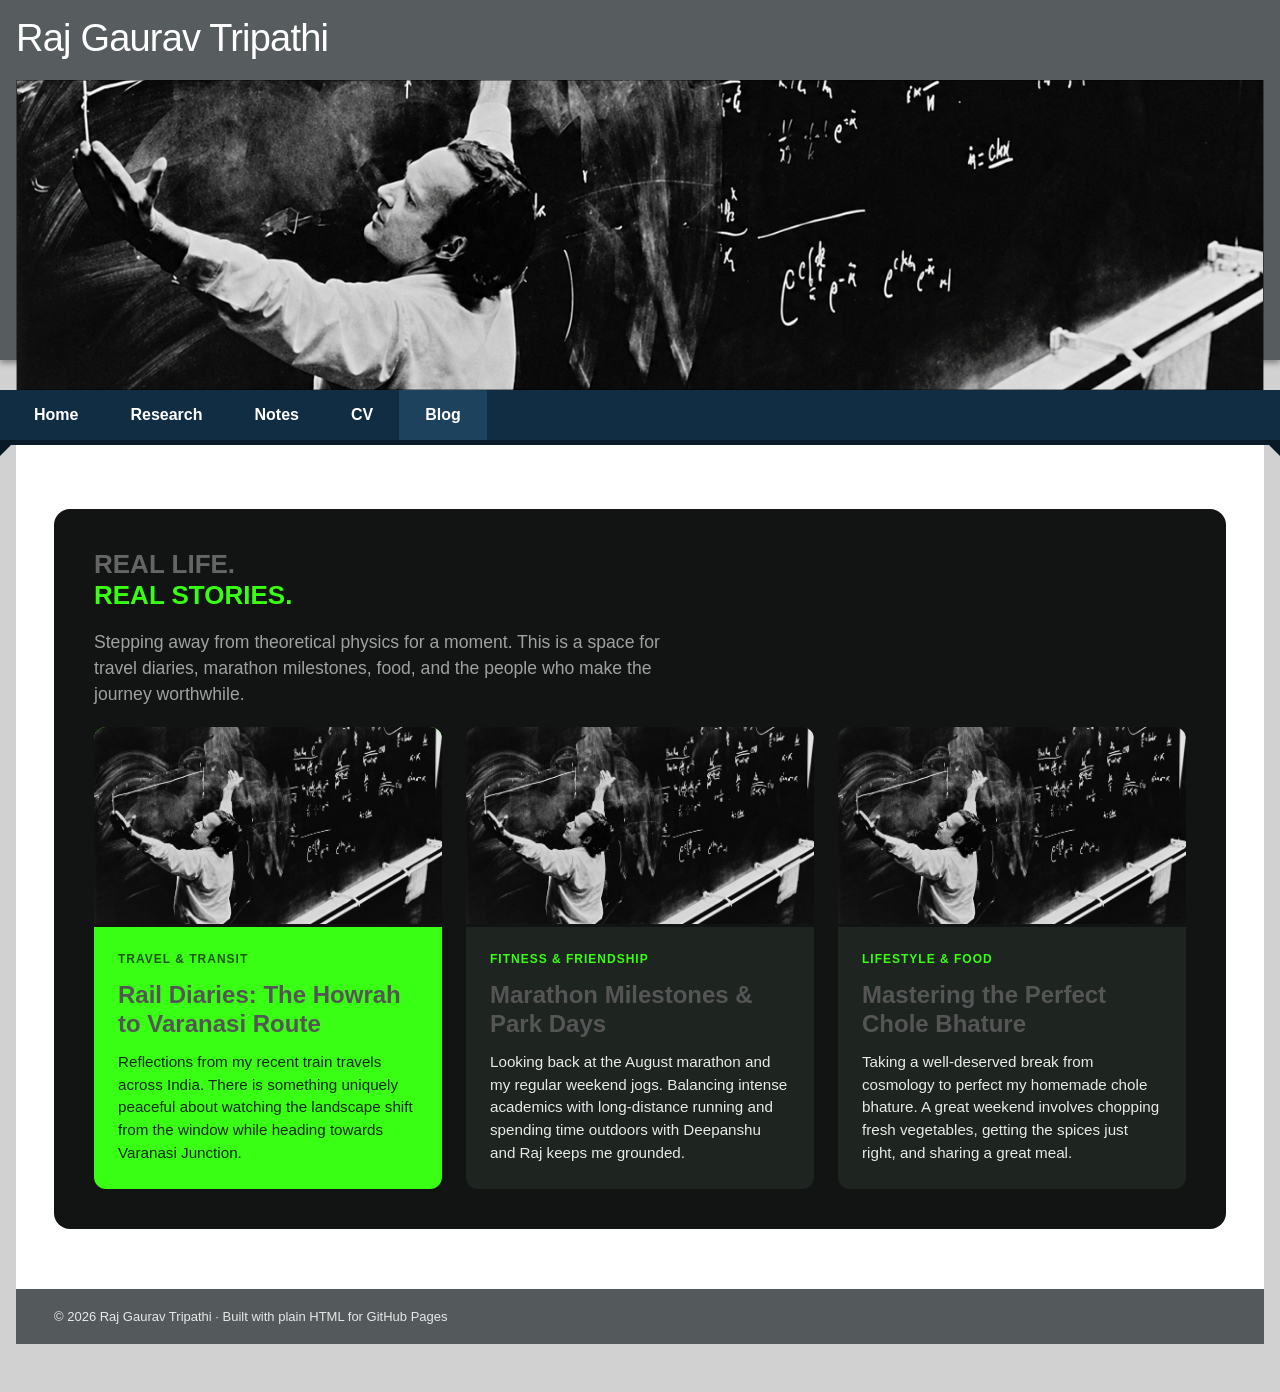
==== blog.html @ b32b9571 "Update navigation links in blog.html Removed links to 'Publications' and 'Open Systems Theory' from " ====
<!doctype html>
<html lang="en">
<head>
  <!-- Meta tags for character set and responsive design -->
  <meta charset="utf-8">
  <meta name="viewport" content="width=device-width, initial-scale=1">
  
  <!-- Page title -->
  <title>Blog — Raj Gaurav Tripathi</title>
  
  <!-- Smooth transition effect for navigation -->
  <meta name="view-transition" content="same-origin" />
  
  <!-- Favicon and main stylesheet links -->
  <link rel="icon" href="favicon.svg" type="image/svg+xml">
  <link rel="stylesheet" href="styles.css">

  <!-- ==========================================
       CUSTOM BLOG STYLES (Inspired by your image)
       This CSS only applies to the blog page to give 
       it a vibrant, bold, and informal grid layout.
       ========================================== -->
  <style>
    /* Creates a dark, immersive container for the blog */
    .blog-container {
      background-color: #111412;
      color: #ffffff;
      padding: 40px;
      border-radius: 16px;
      margin-top: 20px;
    }
    
    /* Bold, heavy, neon-accented header */
    .blog-header-title {
      font-size: 3rem;
      font-weight: 900;
      text-transform: uppercase;
      line-height: 1.1;
      margin: 0 0 10px 0;
      color: #ffffff;
    }
    .blog-header-title span {
      color: #39FF14; /* Neon green accent from the screenshot */
    }
    .blog-subtitle {
      font-size: 1.1rem;
      color: #a0a0a0;
      margin-bottom: 40px;
      max-width: 600px;
    }

    /* CSS Grid for the blog cards */
    .vibrant-grid {
      display: grid;
      grid-template-columns: repeat(auto-fit, minmax(280px, 1fr));
      gap: 24px;
    }

    /* Standard Dark Card */
    .vibrant-card {
      background-color: #1e2420;
      border-radius: 12px;
      overflow: hidden;
      display: flex;
      flex-direction: column;
      transition: transform 0.3s ease;
      text-decoration: none;
      color: #fff;
    }
    .vibrant-card:hover {
      transform: translateY(-5px);
      text-decoration: none;
    }

    /* Highlighted Neon Card */
    .vibrant-card.highlight {
      background-color: #39FF14;
      color: #111412;
    }

    /* Card Image */
    .card-img {
      width: 100%;
      height: 200px;
      object-fit: cover;
      border-bottom: 3px solid #111412;
    }

    /* Card Text Content */
    .card-content {
      padding: 24px;
      flex-grow: 1;
    }
    .card-tag {
      font-size: 0.75rem;
      font-weight: 800;
      text-transform: uppercase;
      letter-spacing: 1px;
      margin-bottom: 12px;
      display: block;
    }
    .vibrant-card.highlight .card-tag {
      color: #111412;
      opacity: 0.7;
    }
    .vibrant-card:not(.highlight) .card-tag {
      color: #39FF14;
    }
    
    /* Card Headings and Paragraphs */
    .card-content h3 {
      font-size: 1.5rem;
      font-weight: 800;
      margin: 0 0 12px 0;
      line-height: 1.2;
    }
    .card-content p {
      font-size: 0.95rem;
      margin: 0;
      line-height: 1.5;
      opacity: 0.9;
    }
  </style>
</head>

<body>
  <!-- Accessibility link to skip to main content -->
  <a class="skip-link" href="#content">Skip to content</a>
  
  <!-- Top gray header with site title -->
  <header class="site-header">
    <div class="title-wrap">
      <a href="index.html">Raj Gaurav Tripathi</a>
    </div>
  </header>
  
  <!-- Main container that holds the page content over the gray background -->
  <div class="site-shell">
    
    <!-- Hero banner image -->
    <div class="hero" role="img" aria-label="A dawn cityscape viewed from a hillside"></div>
    
    <!-- Site navigation menu -->
    <nav class="site-nav" aria-label="Main navigation">
      <a href="index.html">Home</a>
      <a href="research.html">Research</a>
      <a href="notes.html">Notes</a>
      <a href="cv.html">CV</a>
      <a class="active" href="blog.html">Blog</a>
    </nav>
    
    <!-- Main content area -->
    <main class="page-content" id="content">
      
      <!-- Vibrant Dark Mode Blog Container -->
      <div class="blog-container">
        
        <!-- Bold Header -->
        <h1 class="blog-header-title">Real Life. <br><span>Real Stories.</span></h1>
        <p class="blog-subtitle">Stepping away from theoretical physics for a moment. This is a space for travel diaries, marathon milestones, food, and the people who make the journey worthwhile.</p>
        
        <!-- Grid for Blog Posts -->
        <div class="vibrant-grid">
          
          <!-- Highlighted Card (Bright Green) -->
          <a href="#" class="vibrant-card highlight">
            <img src="assets/hero-overlook.png" alt="Train tracks" class="card-img">
            <div class="card-content">
              <span class="card-tag">Travel & Transit</span>
              <h3>Rail Diaries: The Howrah to Varanasi Route</h3>
              <p>Reflections from my recent train travels across India. There is something uniquely peaceful about watching the landscape shift from the window while heading towards Varanasi Junction.</p>
            </div>
          </a>

          <!-- Standard Dark Card 1 -->
          <a href="#" class="vibrant-card">
            <img src="assets/hero-overlook.png" alt="Running path" class="card-img">
            <div class="card-content">
              <span class="card-tag">Fitness & Friendship</span>
              <h3>Marathon Milestones & Park Days</h3>
              <p>Looking back at the August marathon and my regular weekend jogs. Balancing intense academics with long-distance running and spending time outdoors with Deepanshu and Raj keeps me grounded.</p>
            </div>
          </a>

          <!-- Standard Dark Card 2 -->
          <a href="#" class="vibrant-card">
            <img src="assets/hero-overlook.png" alt="Cooking" class="card-img">
            <div class="card-content">
              <span class="card-tag">Lifestyle & Food</span>
              <h3>Mastering the Perfect Chole Bhature</h3>
              <p>Taking a well-deserved break from cosmology to perfect my homemade chole bhature. A great weekend involves chopping fresh vegetables, getting the spices just right, and sharing a great meal.</p>
            </div>
          </a>

        </div>
      </div>
    </main>
    
    <!-- Footer section -->
    <footer class="site-footer">
      © 2026 Raj Gaurav Tripathi · Built with plain HTML for GitHub Pages
    </footer>
    
  </div>
</body>
</html>
---- styles.css ----
:root { --header: #575c5f; --nav: #102d43; --nav-active: #1d425d; --page: #fff; --outer: #d1d1d1; --ink: #333; --heading: #656565; --link: #1757ad; --line: #dbdbdb; --max-width: 1330px; }
* { box-sizing: border-box; }
html { scroll-behavior: smooth; }
body { margin: 0; background: var(--outer); color: var(--ink); font-family: Arial, Helvetica, sans-serif; font-size: 16px; line-height: 1.48; }
a { color: var(--link); text-decoration: none; } a:hover { text-decoration: underline; }
.skip-link { position: fixed; z-index: 10; top: .5rem; left: .5rem; padding: .55rem .75rem; background: #fff; color: #111; transform: translateY(-150%); }.skip-link:focus { transform: translateY(0); }
.site-header { height: 360px; padding-top: 10px; background: var(--header); box-shadow: 0 3px 6px rgba(0,0,0,.38); }.title-wrap { width: min(var(--max-width), calc(100% - 2rem)); margin: 0 auto; }.title-wrap a { color: #fff; font-size: 38px; font-weight: 400; letter-spacing: -.8px; }.title-wrap a:hover { text-decoration: none; }
.site-shell { width: min(var(--max-width), calc(100% - 2rem)); margin: -280px auto 48px; }.hero { height: 310px; background: url('assets/hero-overlook.png') center 56% / cover no-repeat; border: 1px solid rgba(0,0,0,.38); }
.site-nav { position: sticky; top: 0; z-index: 100; display: flex; align-items: stretch; min-height: 50px; margin: 0 -18px; padding: 0 10px; background: var(--nav); box-shadow: 0 5px 0 #0a1c2b; }.site-nav::before, .site-nav::after { position: absolute; top: 100%; width: 0; height: 0; content: ''; border-top: 18px solid #091a27; }.site-nav::before { left: 0; border-right: 18px solid transparent; }.site-nav::after { right: 0; border-left: 18px solid transparent; }
.site-nav a { display: flex; align-items: center; padding: 0 26px; color: #fff; font-size: 16px; font-weight: 600; white-space: nowrap; transition: background-color 0.3s ease;}.site-nav a:hover, .site-nav a.active { background: var(--nav-active); color: #fff; text-decoration: none; }
.page-content { min-height: 700px; padding: 49px 38px 60px; background: var(--page); }.page-content h1 { margin: 0 0 18px; color: var(--heading); font-size: 26px; line-height: 1.2; }.page-content h2 { margin: 0 0 20px; color: var(--heading); font-size: 23px; line-height: 1.25; }.page-content h3 { margin: 22px 0 11px; color: #555; font-size: 18px; }.page-content p { margin: 0 0 20px; }.page-content hr { height: 1px; margin: 38px 0; border: 0; background: var(--line); }
.home-layout { display: grid; grid-template-columns: minmax(0, 1.05fr) minmax(0, .95fr); gap: 42px; }.news-column { padding-left: 0; }.news-column h1 { margin-bottom: 20px; }.news-item { display: grid; grid-template-columns: 155px 1fr; gap: 24px; align-items: start; padding: 0 0 27px; margin-bottom: 27px; border-bottom: 1px solid var(--line); }.news-item img { width: 155px; height: 142px; object-fit: cover; }.news-item p { margin: 0; text-align: left; }.contact-card { display: flex; gap: 30px; align-items: flex-start; }.contact-card img { width: 188px; height: 252px; object-fit: cover; border: 1px solid #d2d2d2; }.contact-card address { margin: 0; font-style: normal; }.partner-row { display: flex; gap: 46px; margin-top: 46px; align-items: center; }.placeholder-mark { display: grid; place-items: center; width: 235px; height: 110px; color: #154d94; border: 3px solid #1e5da3; font-size: 44px; font-weight: 800; letter-spacing: 2px; }.placeholder-mark.narrow { width: 160px; font-size: 30px; line-height: .9; text-align: center; }
.two-column { display: grid; grid-template-columns: minmax(0, 1.1fr) minmax(300px, .9fr); gap: 50px; }.side-image { width: 100%; height: 220px; margin: 0 0 18px; object-fit: cover; }.callout { padding: 22px; margin: 25px 0; background: #efefef; border-left: 5px solid var(--nav-active); }.research-list { padding-left: 25px; }.research-list li { padding: 0 0 20px 8px; }.panel-title { margin: 0 0 24px; font-size: 33px !important; }
.group-intro { max-width: 900px; }.group-visual { float: right; width: 36%; min-width: 260px; height: 210px; margin: 0 0 20px 34px; object-fit: cover; }.member-grid { display: grid; grid-template-columns: repeat(3, 1fr); gap: 19px; clear: both; }.member-card { padding: 12px; background: #eee; }.member-card img { width: 100%; height: 128px; object-fit: cover; }.member-card h3 { margin: 10px 0 4px; }.member-card p { margin: 0; font-size: 14px; }
.publication-tools { display: flex; flex-wrap: wrap; gap: 25px; margin: -4px 0 25px; }.publication-tools a { font-weight: 600; }.publication-list { margin: 0; padding: 0; list-style: none; }.publication-list li { display: grid; grid-template-columns: 66px 1fr; gap: 0; padding: 18px 17px; }.publication-list li:nth-child(odd) { background: #dedede; }.publication-number { font-weight: 700; }.citation { margin: 0; }.citation em { display: block; margin-top: 4px; }.citation a { font-weight: 600; }
.cv-section { display: grid; grid-template-columns: 155px 1fr; gap: 18px; margin-bottom: 25px; }.cv-date { text-align: right; font-weight: 600; }.cv-section p { margin: 0; }.cv-section ul { margin: 0; padding-left: 21px; }.cv-section li { margin-bottom: 8px; }.cv-heading { margin: 31px 0 22px !important; }
.book-layout { display: grid; grid-template-columns: 220px 1fr; gap: 34px; align-items: start; }.book-cover { width: 220px; height: 320px; object-fit: cover; border: 1px solid #c7c7c7; }.book-copy p { margin-bottom: 18px; }.corrections { width: 100%; border-collapse: collapse; margin-top: 26px; }.corrections th, .corrections td { padding: 10px; border: 1px solid #d4d4d4; text-align: left; }.corrections th { background: #e3e3e3; }
.site-footer { padding: 18px 38px; color: #e8e8e8; background: #54595c; font-size: 13px; }
@media (max-width: 980px) { .site-header { height: 320px; }.site-shell { margin-top: -214px; }.site-nav { overflow-x: auto; }.site-nav a { padding: 0 18px; }.home-layout, .two-column { grid-template-columns: 1fr; }.news-column { border-top: 1px solid var(--line); padding-top: 36px; }.group-visual { float: none; width: 100%; height: 240px; margin: 0 0 22px; }.member-grid { grid-template-columns: repeat(2, 1fr); } }
@media (max-width: 650px) { body { font-size: 15px; }.site-header { height: 225px; padding-top: 24px; }.title-wrap a { font-size: 29px; }.site-shell { width: calc(100% - 1rem); margin-top: -165px; }.hero { height: 205px; }.site-nav { min-height: 60px; margin: 0 -8px; padding: 0 8px; }.site-nav::before, .site-nav::after { top: 60px; }.site-nav a { padding: 0 13px; font-size: 14px; }.page-content { padding: 35px 21px 45px; }.page-content h1 { font-size: 24px; }.news-item { grid-template-columns: 100px 1fr; gap: 15px; }.news-item img { width: 100px; height: 105px; }.contact-card { flex-direction: column; }.contact-card img { width: 155px; height: 190px; }.partner-row { flex-wrap: wrap; gap: 15px; }.placeholder-mark { width: 170px; height: 85px; font-size: 32px; }.member-grid { grid-template-columns: 1fr; }.book-layout { grid-template-columns: 1fr; }.book-cover { width: 190px; height: 260px; }.cv-section { grid-template-columns: 1fr; gap: 4px; }.cv-date { text-align: left; }.site-footer { padding: 16px 21px; } }
.site-nav a.active {
    view-transition-name: active-nav-tab;
}
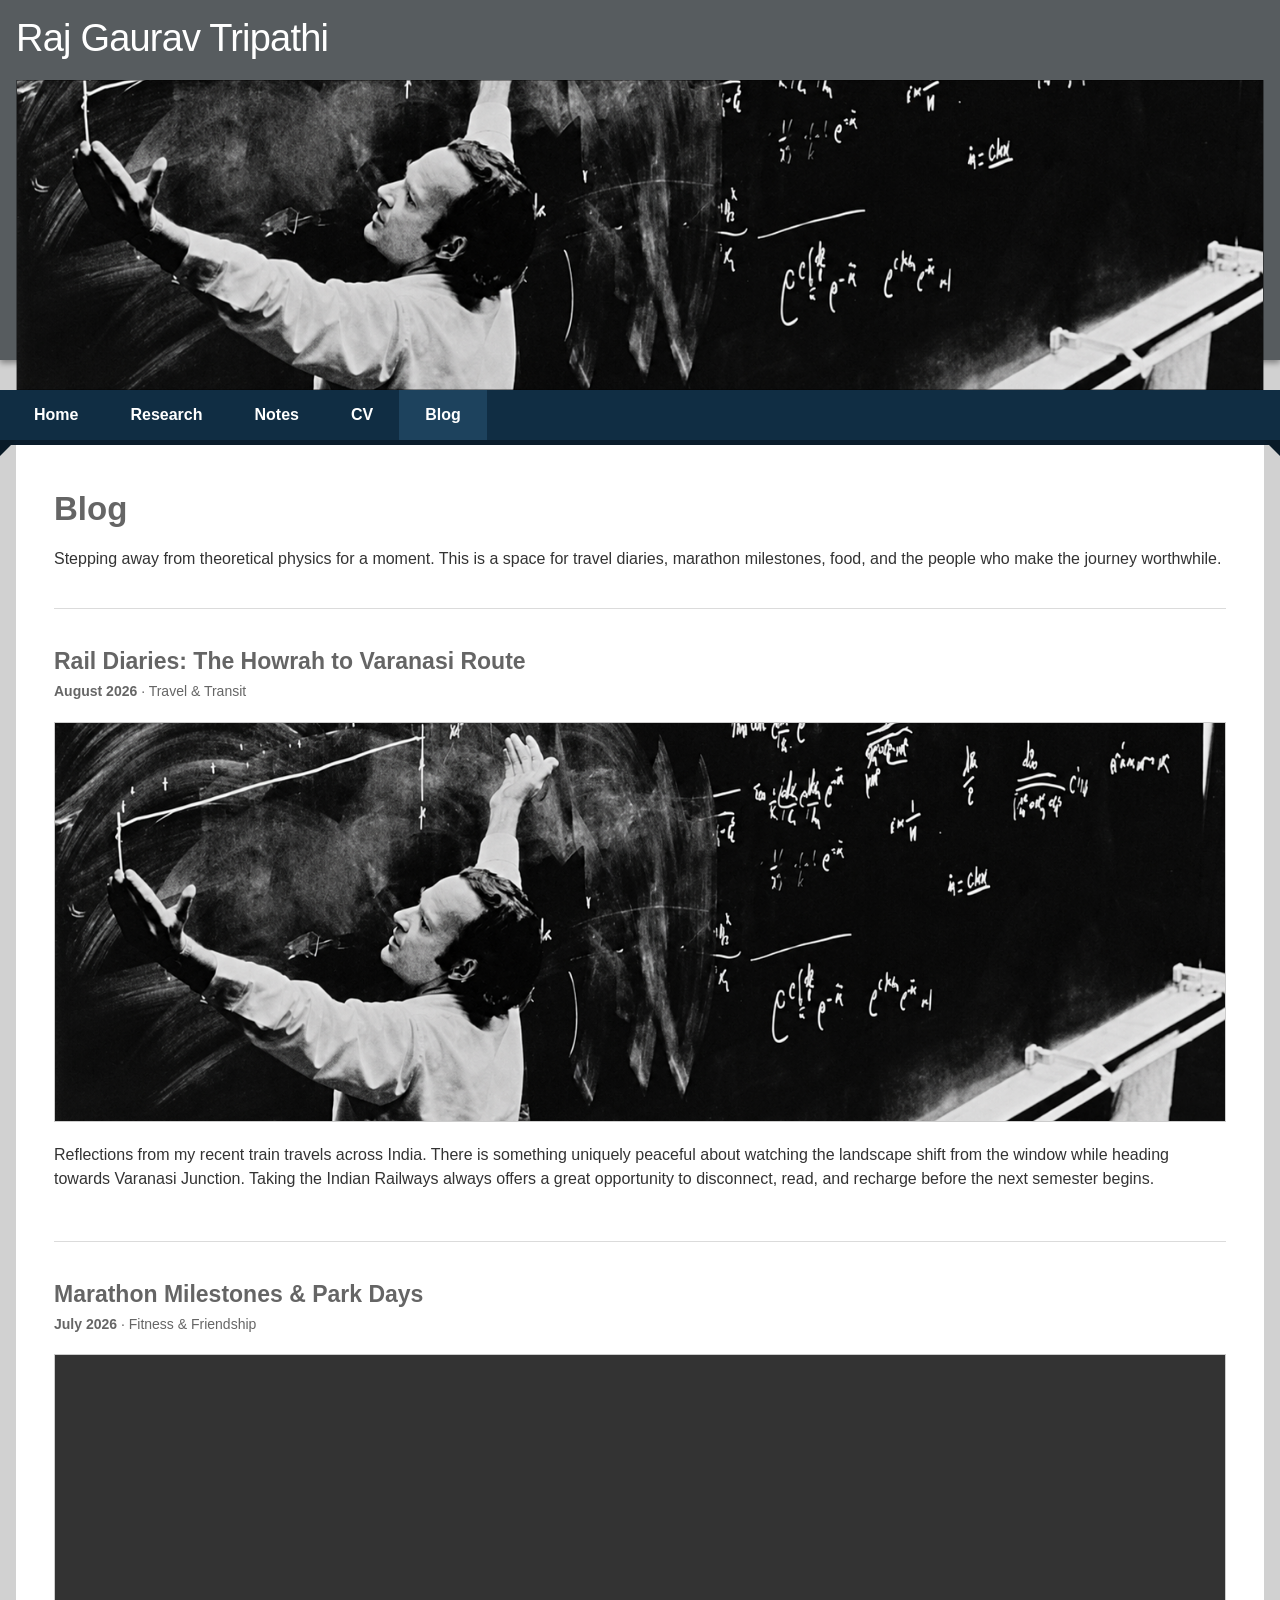
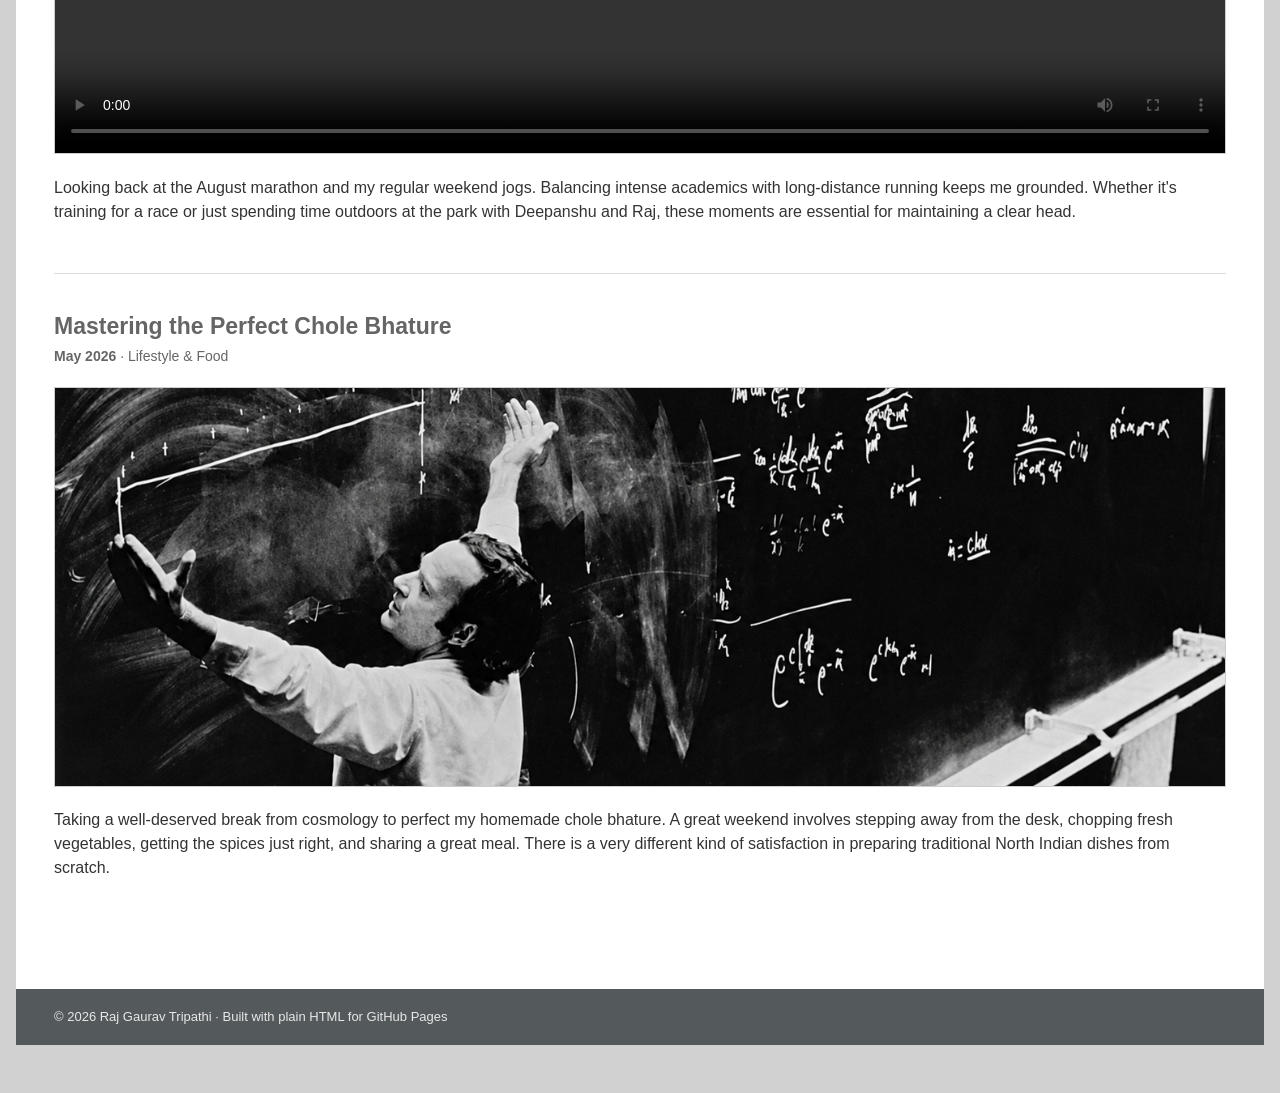
==== commit f22efc85: "Enhance blog.html with SEO and content updates Updated meta tags for SEO and added blog content." ====
--- a/blog.html
+++ b/blog.html
@@ -2,8 +2,9 @@
 <html lang="en">
 <head>
   <!-- Meta tags for character set and responsive design -->
-  <meta charset="utf-8">
-  <meta name="viewport" content="width=device-width, initial-scale=1">
+  <meta charset="utf-8" />
+  <meta name="viewport" content="width=device-width, initial-scale=1" />
+  <meta name="description" content="Personal blog of Raj Gaurav Tripathi." />
   
   <!-- Page title -->
   <title>Blog — Raj Gaurav Tripathi</title>
@@ -11,116 +12,9 @@
   <!-- Smooth transition effect for navigation -->
   <meta name="view-transition" content="same-origin" />
   
-  <!-- Favicon and main stylesheet links -->
-  <link rel="icon" href="favicon.svg" type="image/svg+xml">
-  <link rel="stylesheet" href="styles.css">
-
-  <!-- ==========================================
-       CUSTOM BLOG STYLES (Inspired by your image)
-       This CSS only applies to the blog page to give 
-       it a vibrant, bold, and informal grid layout.
-       ========================================== -->
-  <style>
-    /* Creates a dark, immersive container for the blog */
-    .blog-container {
-      background-color: #111412;
-      color: #ffffff;
-      padding: 40px;
-      border-radius: 16px;
-      margin-top: 20px;
-    }
-    
-    /* Bold, heavy, neon-accented header */
-    .blog-header-title {
-      font-size: 3rem;
-      font-weight: 900;
-      text-transform: uppercase;
-      line-height: 1.1;
-      margin: 0 0 10px 0;
-      color: #ffffff;
-    }
-    .blog-header-title span {
-      color: #39FF14; /* Neon green accent from the screenshot */
-    }
-    .blog-subtitle {
-      font-size: 1.1rem;
-      color: #a0a0a0;
-      margin-bottom: 40px;
-      max-width: 600px;
-    }
-
-    /* CSS Grid for the blog cards */
-    .vibrant-grid {
-      display: grid;
-      grid-template-columns: repeat(auto-fit, minmax(280px, 1fr));
-      gap: 24px;
-    }
-
-    /* Standard Dark Card */
-    .vibrant-card {
-      background-color: #1e2420;
-      border-radius: 12px;
-      overflow: hidden;
-      display: flex;
-      flex-direction: column;
-      transition: transform 0.3s ease;
-      text-decoration: none;
-      color: #fff;
-    }
-    .vibrant-card:hover {
-      transform: translateY(-5px);
-      text-decoration: none;
-    }
-
-    /* Highlighted Neon Card */
-    .vibrant-card.highlight {
-      background-color: #39FF14;
-      color: #111412;
-    }
-
-    /* Card Image */
-    .card-img {
-      width: 100%;
-      height: 200px;
-      object-fit: cover;
-      border-bottom: 3px solid #111412;
-    }
-
-    /* Card Text Content */
-    .card-content {
-      padding: 24px;
-      flex-grow: 1;
-    }
-    .card-tag {
-      font-size: 0.75rem;
-      font-weight: 800;
-      text-transform: uppercase;
-      letter-spacing: 1px;
-      margin-bottom: 12px;
-      display: block;
-    }
-    .vibrant-card.highlight .card-tag {
-      color: #111412;
-      opacity: 0.7;
-    }
-    .vibrant-card:not(.highlight) .card-tag {
-      color: #39FF14;
-    }
-    
-    /* Card Headings and Paragraphs */
-    .card-content h3 {
-      font-size: 1.5rem;
-      font-weight: 800;
-      margin: 0 0 12px 0;
-      line-height: 1.2;
-    }
-    .card-content p {
-      font-size: 0.95rem;
-      margin: 0;
-      line-height: 1.5;
-      opacity: 0.9;
-    }
-  </style>
+  <!-- Favicon and stylesheet links -->
+  <link rel="icon" href="favicon.svg" type="image/svg+xml" />
+  <link rel="stylesheet" href="styles.css" />
 </head>
 
 <body>
@@ -140,60 +34,77 @@
     <!-- Hero banner image -->
     <div class="hero" role="img" aria-label="A dawn cityscape viewed from a hillside"></div>
     
-    <!-- Site navigation menu -->
+    <!-- Site navigation menu (Perfectly matching your layout) -->
     <nav class="site-nav" aria-label="Main navigation">
       <a href="index.html">Home</a>
       <a href="research.html">Research</a>
       <a href="notes.html">Notes</a>
       <a href="cv.html">CV</a>
+      <!-- The 'active' class highlights the Blog link -->
       <a class="active" href="blog.html">Blog</a>
     </nav>
     
     <!-- Main content area -->
     <main class="page-content" id="content">
       
-      <!-- Vibrant Dark Mode Blog Container -->
-      <div class="blog-container">
+      <!-- Page title -->
+      <h1 class="panel-title">Blog</h1>
+      
+      <!-- Introduction paragraph -->
+      <p>Stepping away from theoretical physics for a moment. This is a space for travel diaries, marathon milestones, food, and the people who make the journey worthwhile.</p>
+      
+      <!-- Horizontal separator line -->
+      <hr />
+      
+      <!-- ==========================================
+           BLOG POST 1 (With an Image)
+           ========================================== -->
+      <article style="margin-bottom: 50px;">
+        <h2 style="margin-bottom: 5px;">Rail Diaries: The Howrah to Varanasi Route</h2>
+        <p style="color: #666; font-size: 14px; margin-top: 0;"><strong>August 2026</strong> · Travel & Transit</p>
         
-        <!-- Bold Header -->
-        <h1 class="blog-header-title">Real Life. <br><span>Real Stories.</span></h1>
-        <p class="blog-subtitle">Stepping away from theoretical physics for a moment. This is a space for travel diaries, marathon milestones, food, and the people who make the journey worthwhile.</p>
+        <!-- Blog Image: 
+             'width: 100%' makes it fill the column. 
+             'max-height: 400px' and 'object-fit: cover' ensure it doesn't get too tall. -->
+        <img src="assets/hero-overlook.png" alt="View from a train window" style="width: 100%; max-height: 400px; object-fit: cover; border: 1px solid #ccc; margin-bottom: 15px;" />
         
-        <!-- Grid for Blog Posts -->
-        <div class="vibrant-grid">
-          
-          <!-- Highlighted Card (Bright Green) -->
-          <a href="#" class="vibrant-card highlight">
-            <img src="assets/hero-overlook.png" alt="Train tracks" class="card-img">
-            <div class="card-content">
-              <span class="card-tag">Travel & Transit</span>
-              <h3>Rail Diaries: The Howrah to Varanasi Route</h3>
-              <p>Reflections from my recent train travels across India. There is something uniquely peaceful about watching the landscape shift from the window while heading towards Varanasi Junction.</p>
-            </div>
-          </a>
+        <p>Reflections from my recent train travels across India. There is something uniquely peaceful about watching the landscape shift from the window while heading towards Varanasi Junction. Taking the Indian Railways always offers a great opportunity to disconnect, read, and recharge before the next semester begins.</p>
+      </article>
 
-          <!-- Standard Dark Card 1 -->
-          <a href="#" class="vibrant-card">
-            <img src="assets/hero-overlook.png" alt="Running path" class="card-img">
-            <div class="card-content">
-              <span class="card-tag">Fitness & Friendship</span>
-              <h3>Marathon Milestones & Park Days</h3>
-              <p>Looking back at the August marathon and my regular weekend jogs. Balancing intense academics with long-distance running and spending time outdoors with Deepanshu and Raj keeps me grounded.</p>
-            </div>
-          </a>
+      <hr />
 
-          <!-- Standard Dark Card 2 -->
-          <a href="#" class="vibrant-card">
-            <img src="assets/hero-overlook.png" alt="Cooking" class="card-img">
-            <div class="card-content">
-              <span class="card-tag">Lifestyle & Food</span>
-              <h3>Mastering the Perfect Chole Bhature</h3>
-              <p>Taking a well-deserved break from cosmology to perfect my homemade chole bhature. A great weekend involves chopping fresh vegetables, getting the spices just right, and sharing a great meal.</p>
-            </div>
-          </a>
+      <!-- ==========================================
+           BLOG POST 2 (With a Video)
+           ========================================== -->
+      <article style="margin-bottom: 50px;">
+        <h2 style="margin-bottom: 5px;">Marathon Milestones & Park Days</h2>
+        <p style="color: #666; font-size: 14px; margin-top: 0;"><strong>July 2026</strong> · Fitness & Friendship</p>
+        
+        <!-- Blog Video:
+             Uses the HTML5 <video> tag. The 'controls' attribute adds play/pause buttons. -->
+        <video controls style="width: 100%; max-height: 400px; object-fit: cover; border: 1px solid #ccc; margin-bottom: 15px;">
+          <!-- Replace 'assets/sample-video.mp4' with your actual video file name once uploaded -->
+          <source src="assets/sample-video.mp4" type="video/mp4">
+          Your browser does not support the video tag.
+        </video>
+        
+        <p>Looking back at the August marathon and my regular weekend jogs. Balancing intense academics with long-distance running keeps me grounded. Whether it's training for a race or just spending time outdoors at the park with Deepanshu and Raj, these moments are essential for maintaining a clear head.</p>
+      </article>
 
-        </div>
-      </div>
+      <hr />
+
+      <!-- ==========================================
+           BLOG POST 3 (With an Image)
+           ========================================== -->
+      <article style="margin-bottom: 50px;">
+        <h2 style="margin-bottom: 5px;">Mastering the Perfect Chole Bhature</h2>
+        <p style="color: #666; font-size: 14px; margin-top: 0;"><strong>May 2026</strong> · Lifestyle & Food</p>
+        
+        <img src="assets/hero-overlook.png" alt="A plate of Chole Bhature" style="width: 100%; max-height: 400px; object-fit: cover; border: 1px solid #ccc; margin-bottom: 15px;" />
+        
+        <p>Taking a well-deserved break from cosmology to perfect my homemade chole bhature. A great weekend involves stepping away from the desk, chopping fresh vegetables, getting the spices just right, and sharing a great meal. There is a very different kind of satisfaction in preparing traditional North Indian dishes from scratch.</p>
+      </article>
+
     </main>
     
     <!-- Footer section -->
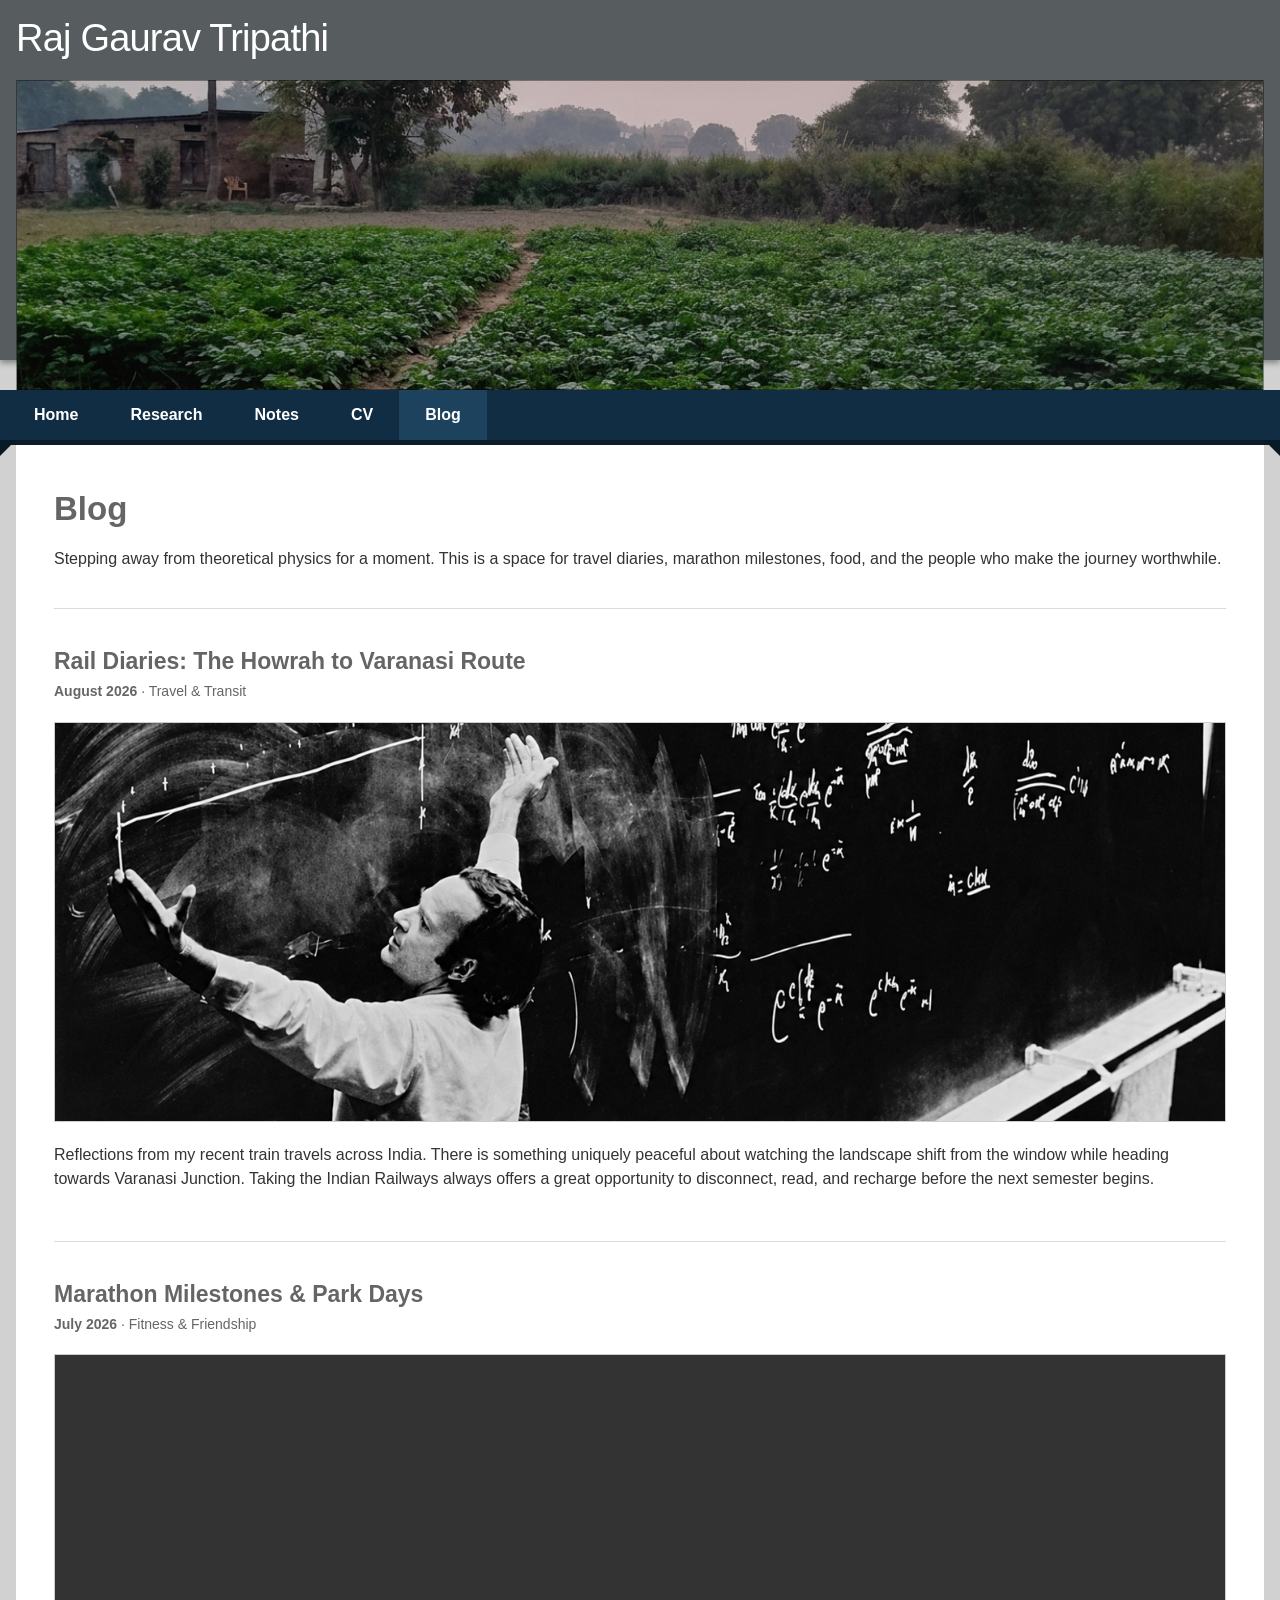
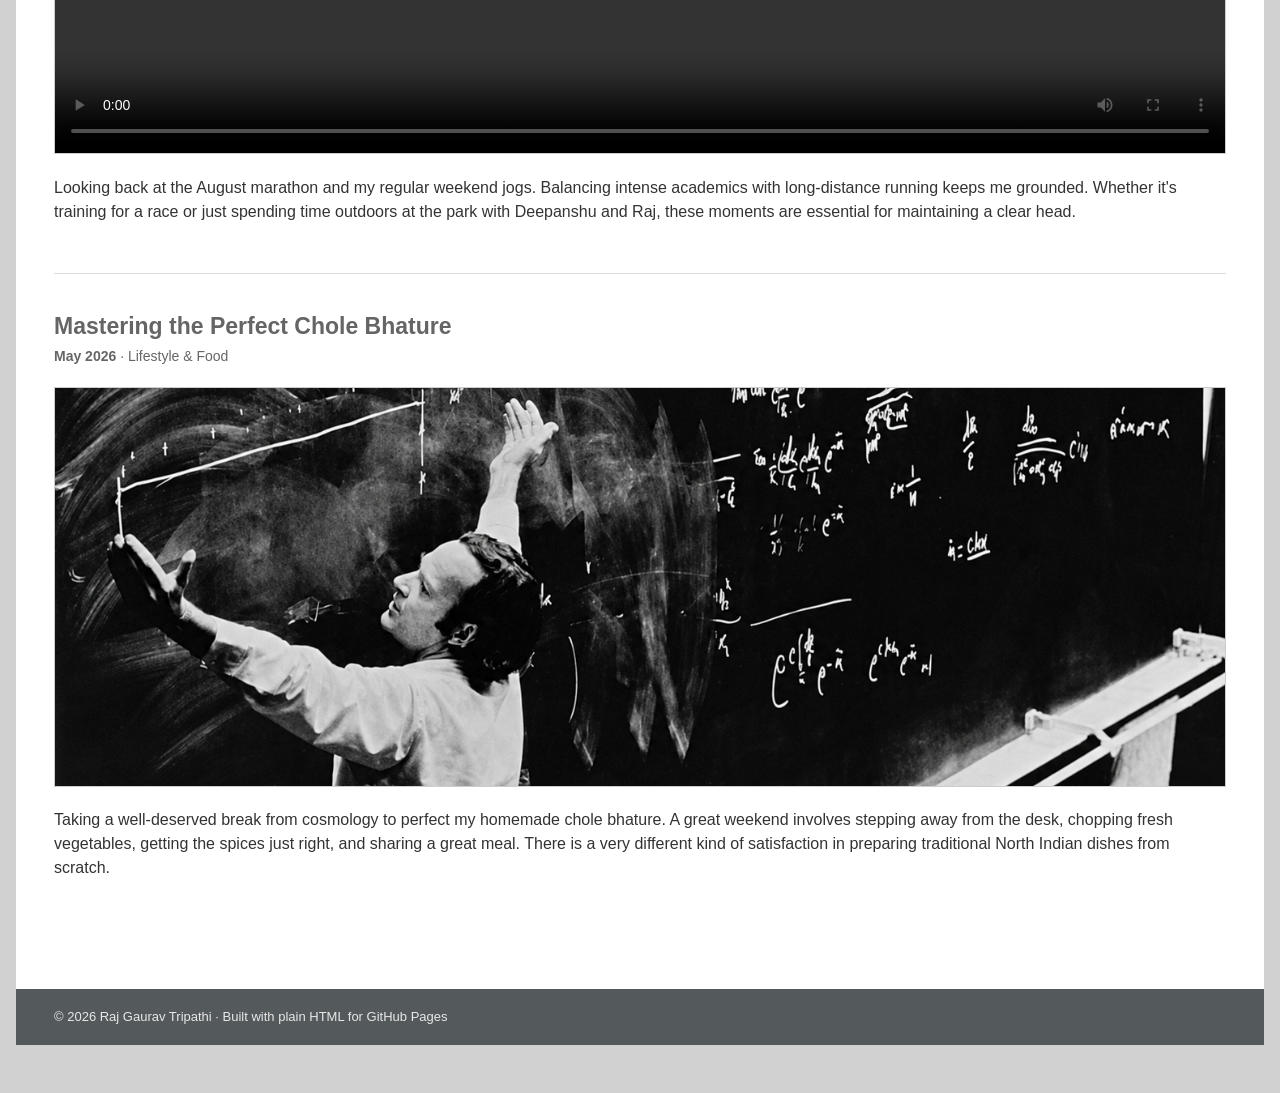
==== commit e0271403: "Update hero banner with background image" ====
--- a/blog.html
+++ b/blog.html
@@ -32,7 +32,7 @@
   <div class="site-shell">
     
     <!-- Hero banner image -->
-    <div class="hero" role="img" aria-label="A dawn cityscape viewed from a hillside"></div>
+    <div class="hero" style="background-image: url('assets/Gemini_Chapaur.png'); "role="img" aria-label="A dawn cityscape viewed from a hillside"></div>
     
     <!-- Site navigation menu (Perfectly matching your layout) -->
     <nav class="site-nav" aria-label="Main navigation">
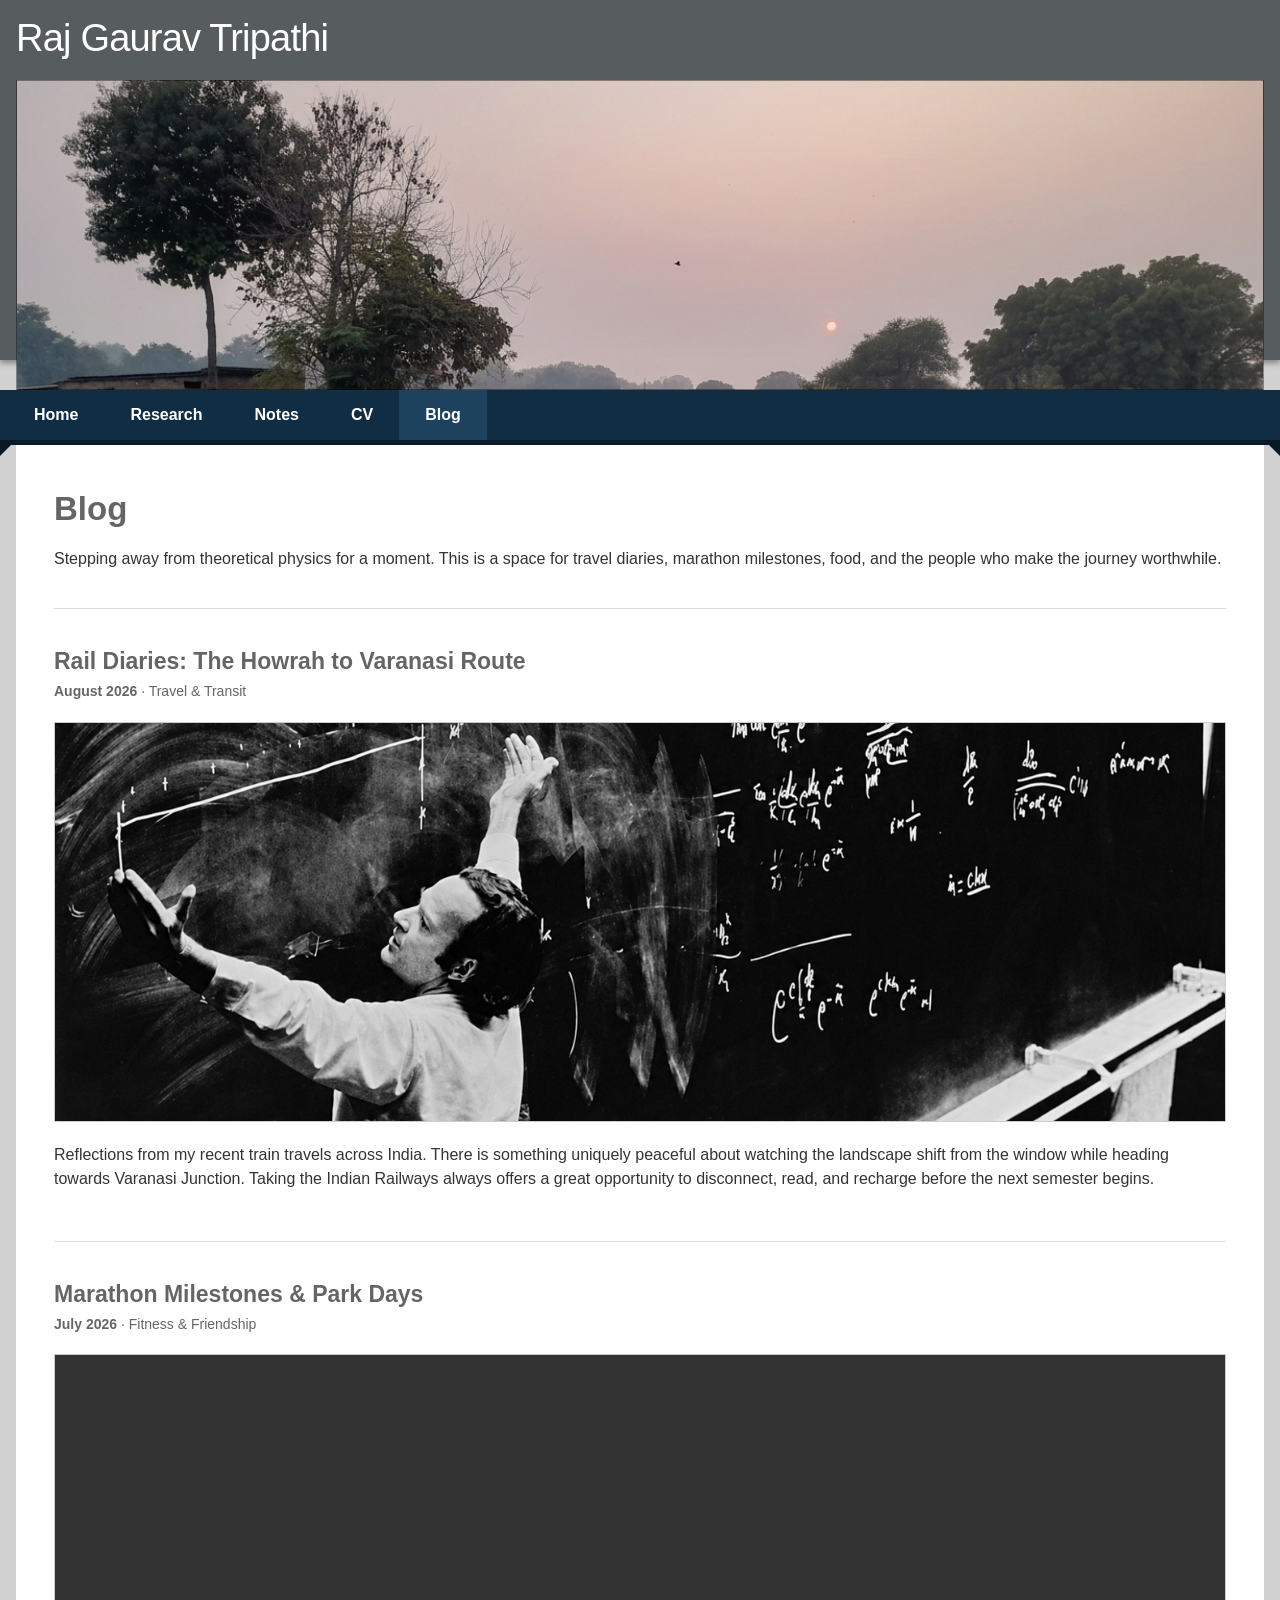
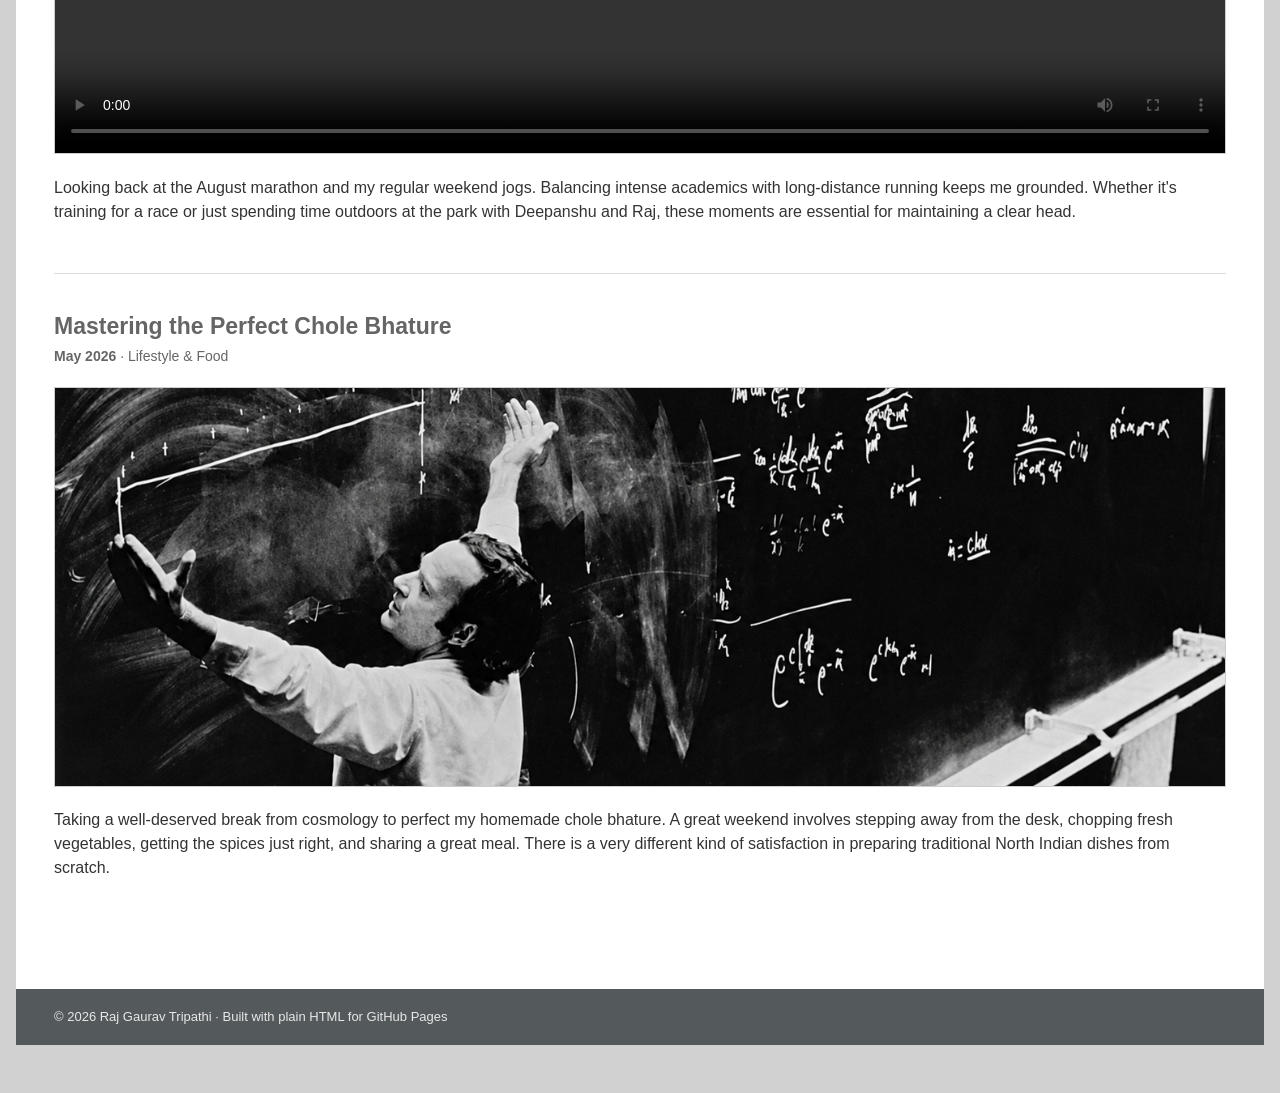
==== commit e9eb564c: "Update hero banner background position Adjusted background position of hero banner image." ====
--- a/blog.html
+++ b/blog.html
@@ -32,7 +32,7 @@
   <div class="site-shell">
     
     <!-- Hero banner image -->
-    <div class="hero" style="background-image: url('assets/Gemini_Chapaur.png'); "role="img" aria-label="A dawn cityscape viewed from a hillside"></div>
+    <div class="hero" style="background-image: url('assets/Gemini_Chapaur.png'); background-position: center 15%; "role="img" aria-label="A dawn cityscape viewed from a hillside"></div>
     
     <!-- Site navigation menu (Perfectly matching your layout) -->
     <nav class="site-nav" aria-label="Main navigation">
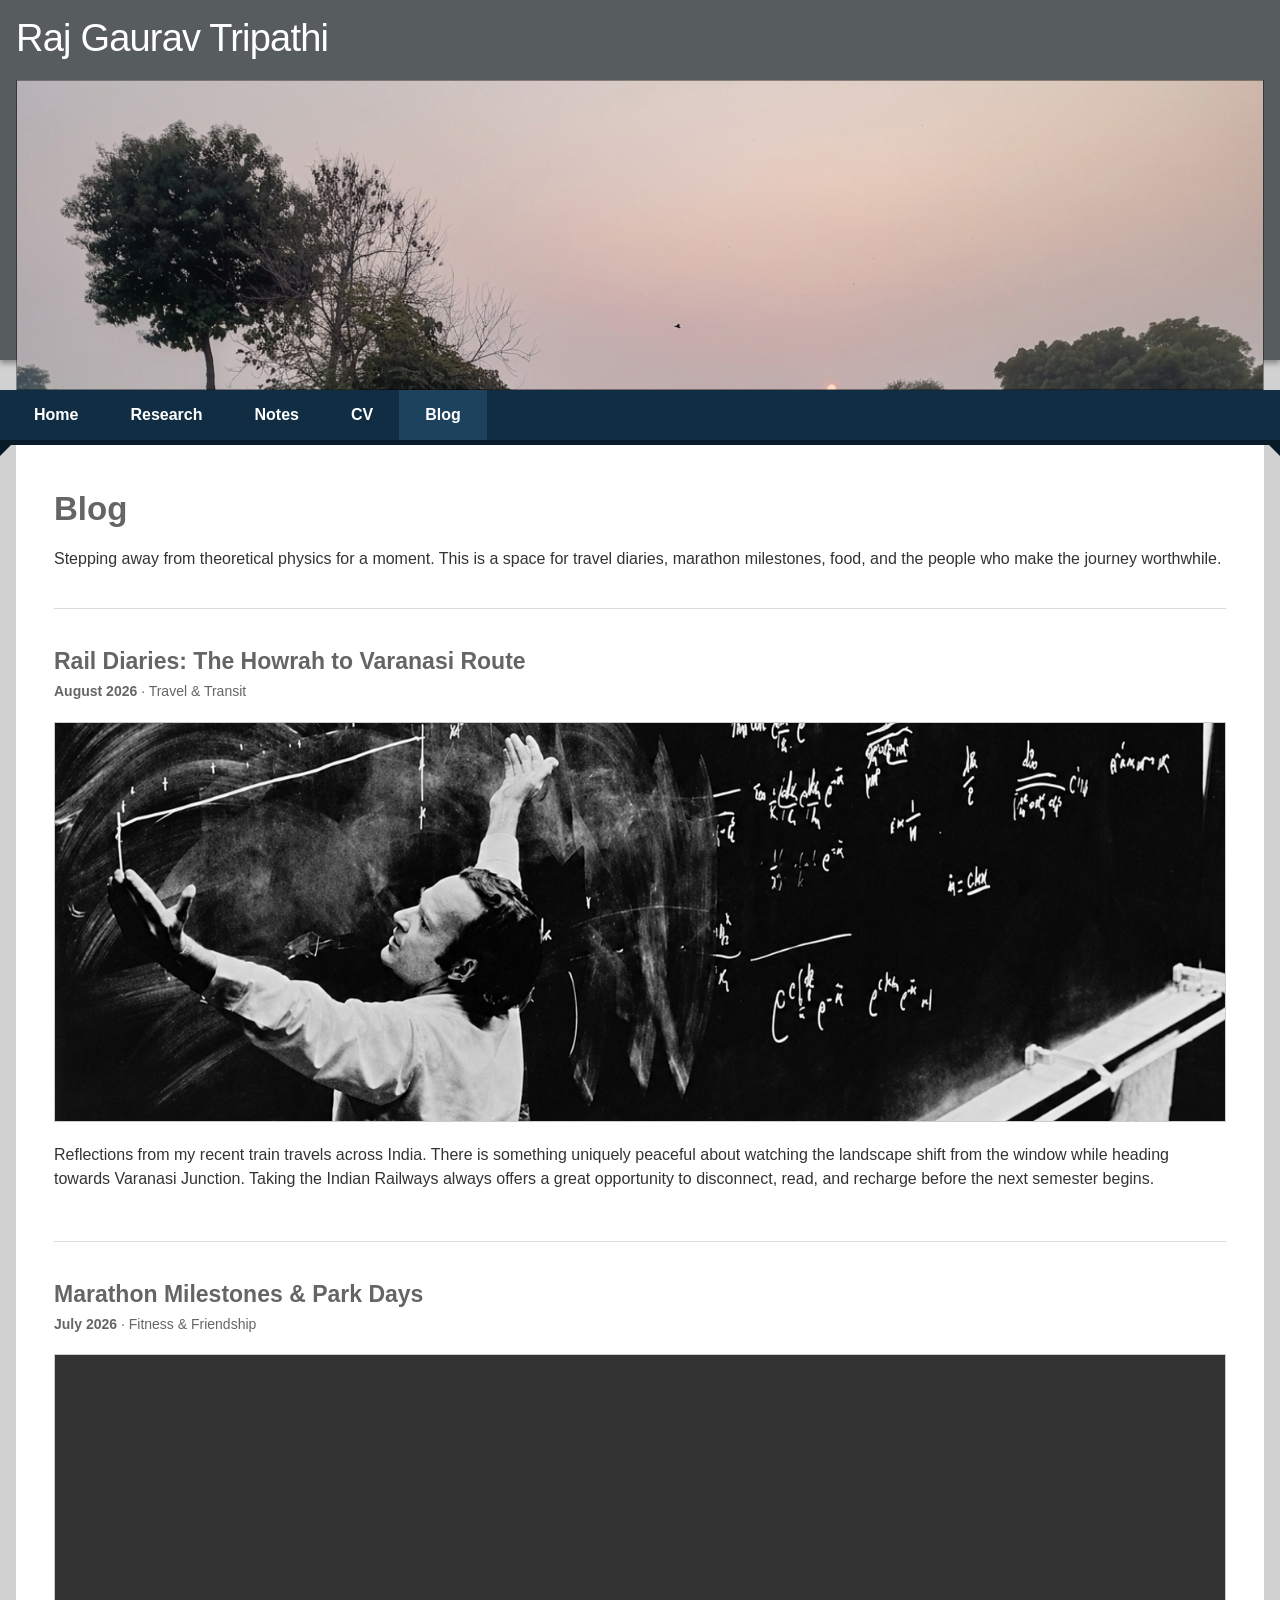
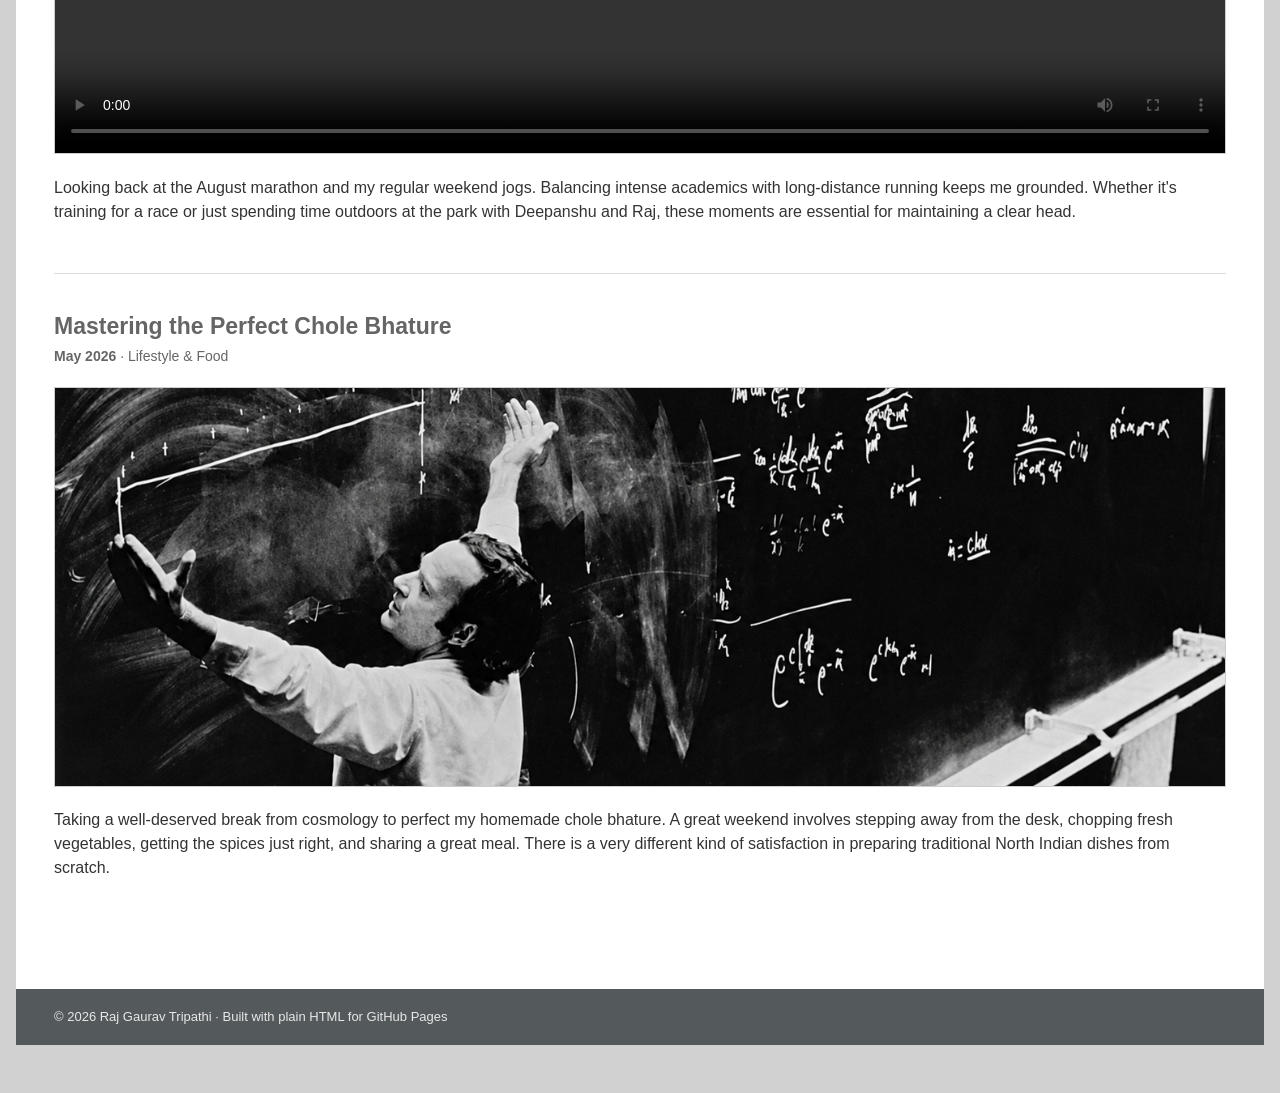
==== commit b59ffff8: "Adjust hero background position in blog.html" ====
--- a/blog.html
+++ b/blog.html
@@ -32,7 +32,7 @@
   <div class="site-shell">
     
     <!-- Hero banner image -->
-    <div class="hero" style="background-image: url('assets/Gemini_Chapaur.png'); background-position: center 15%; "role="img" aria-label="A dawn cityscape viewed from a hillside"></div>
+    <div class="hero" style="background-image: url('assets/Gemini_Chapaur.png'); background-position: center 5%; "role="img" aria-label="A dawn cityscape viewed from a hillside"></div>
     
     <!-- Site navigation menu (Perfectly matching your layout) -->
     <nav class="site-nav" aria-label="Main navigation">
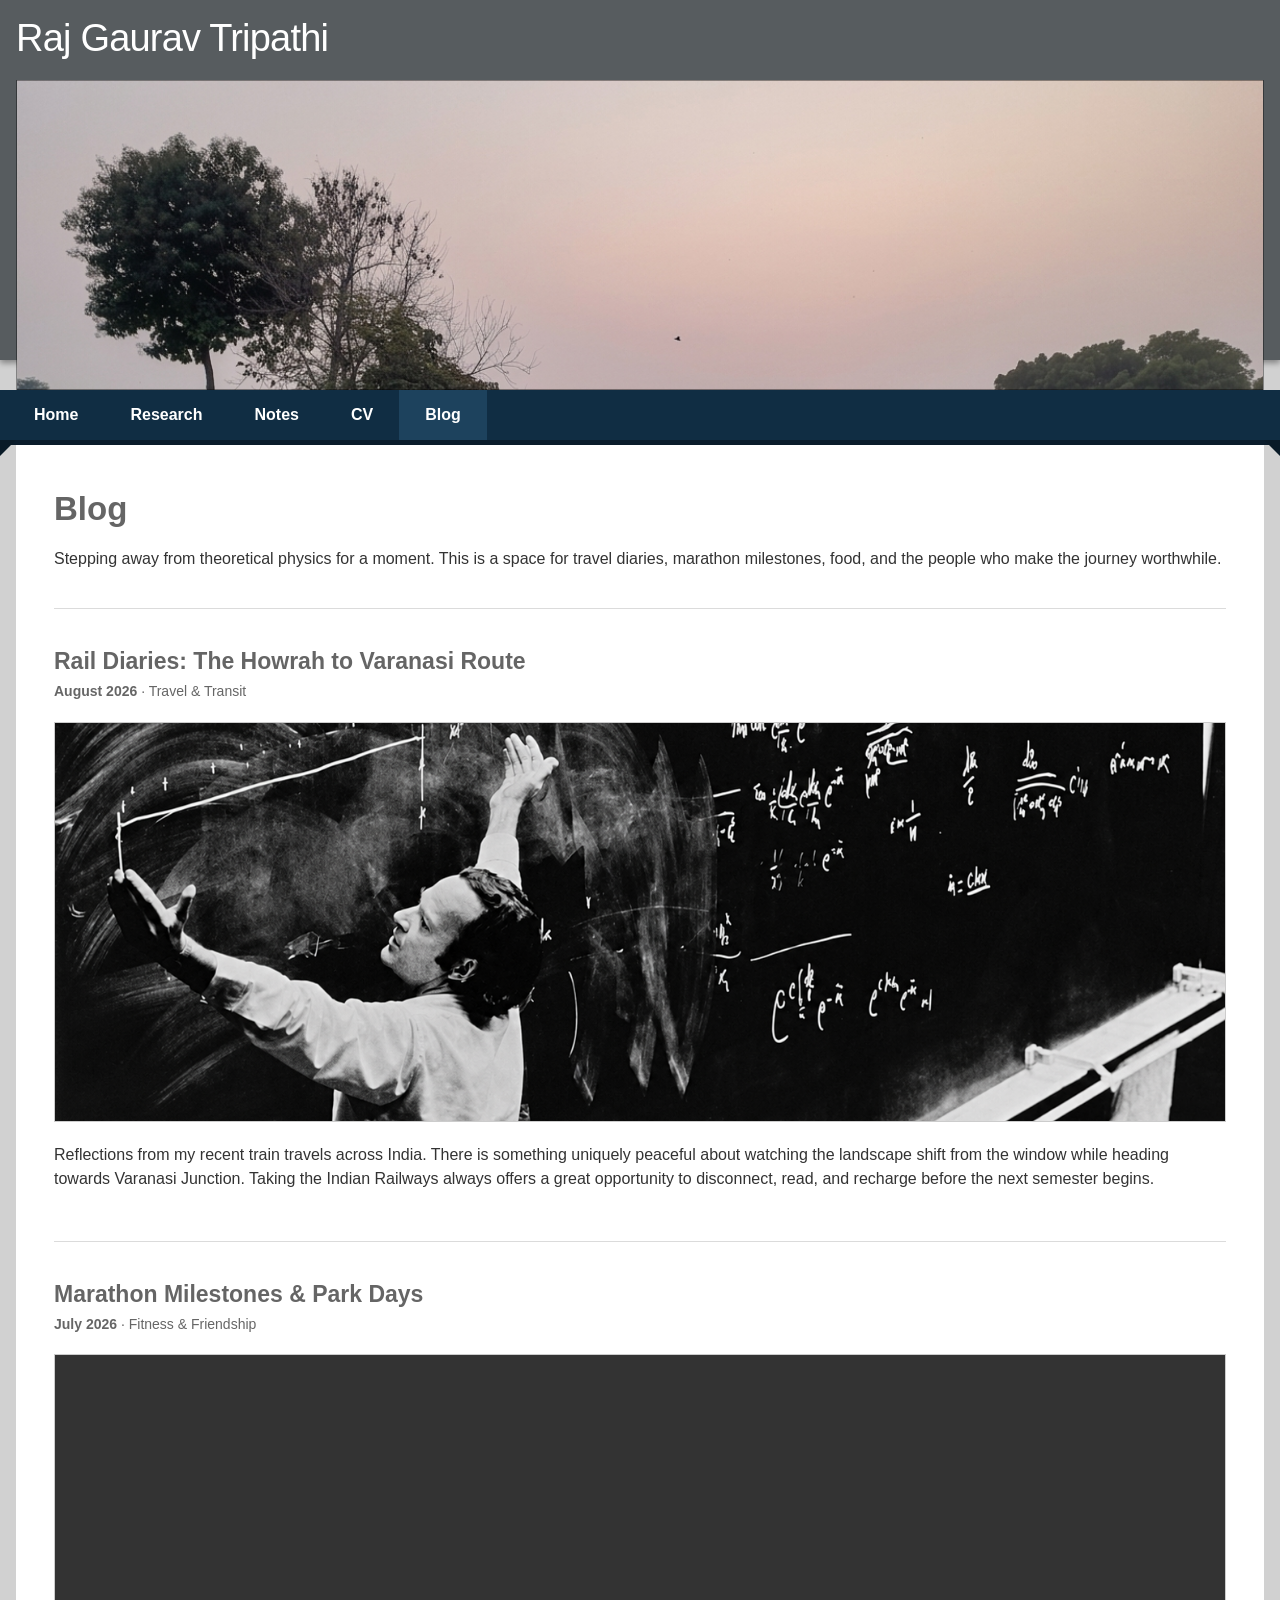
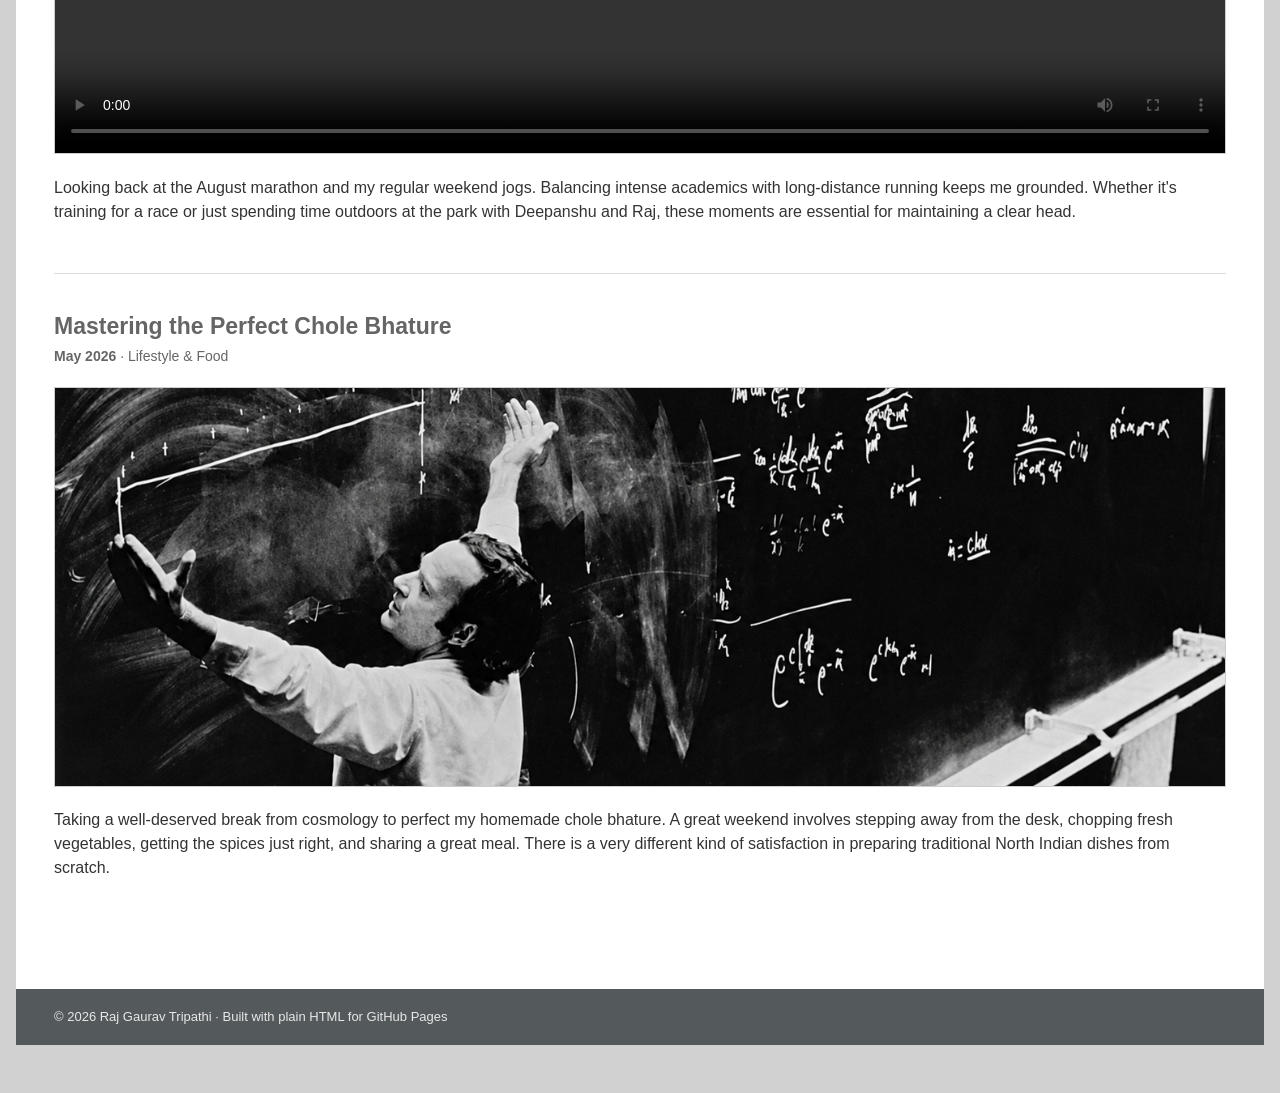
==== commit c9174405: "Adjust hero background position in blog.html" ====
--- a/blog.html
+++ b/blog.html
@@ -32,7 +32,7 @@
   <div class="site-shell">
     
     <!-- Hero banner image -->
-    <div class="hero" style="background-image: url('assets/Gemini_Chapaur.png'); background-position: center 5%; "role="img" aria-label="A dawn cityscape viewed from a hillside"></div>
+    <div class="hero" style="background-image: url('assets/Gemini_Chapaur.png'); background-position: center 3%; "role="img" aria-label="A dawn cityscape viewed from a hillside"></div>
     
     <!-- Site navigation menu (Perfectly matching your layout) -->
     <nav class="site-nav" aria-label="Main navigation">
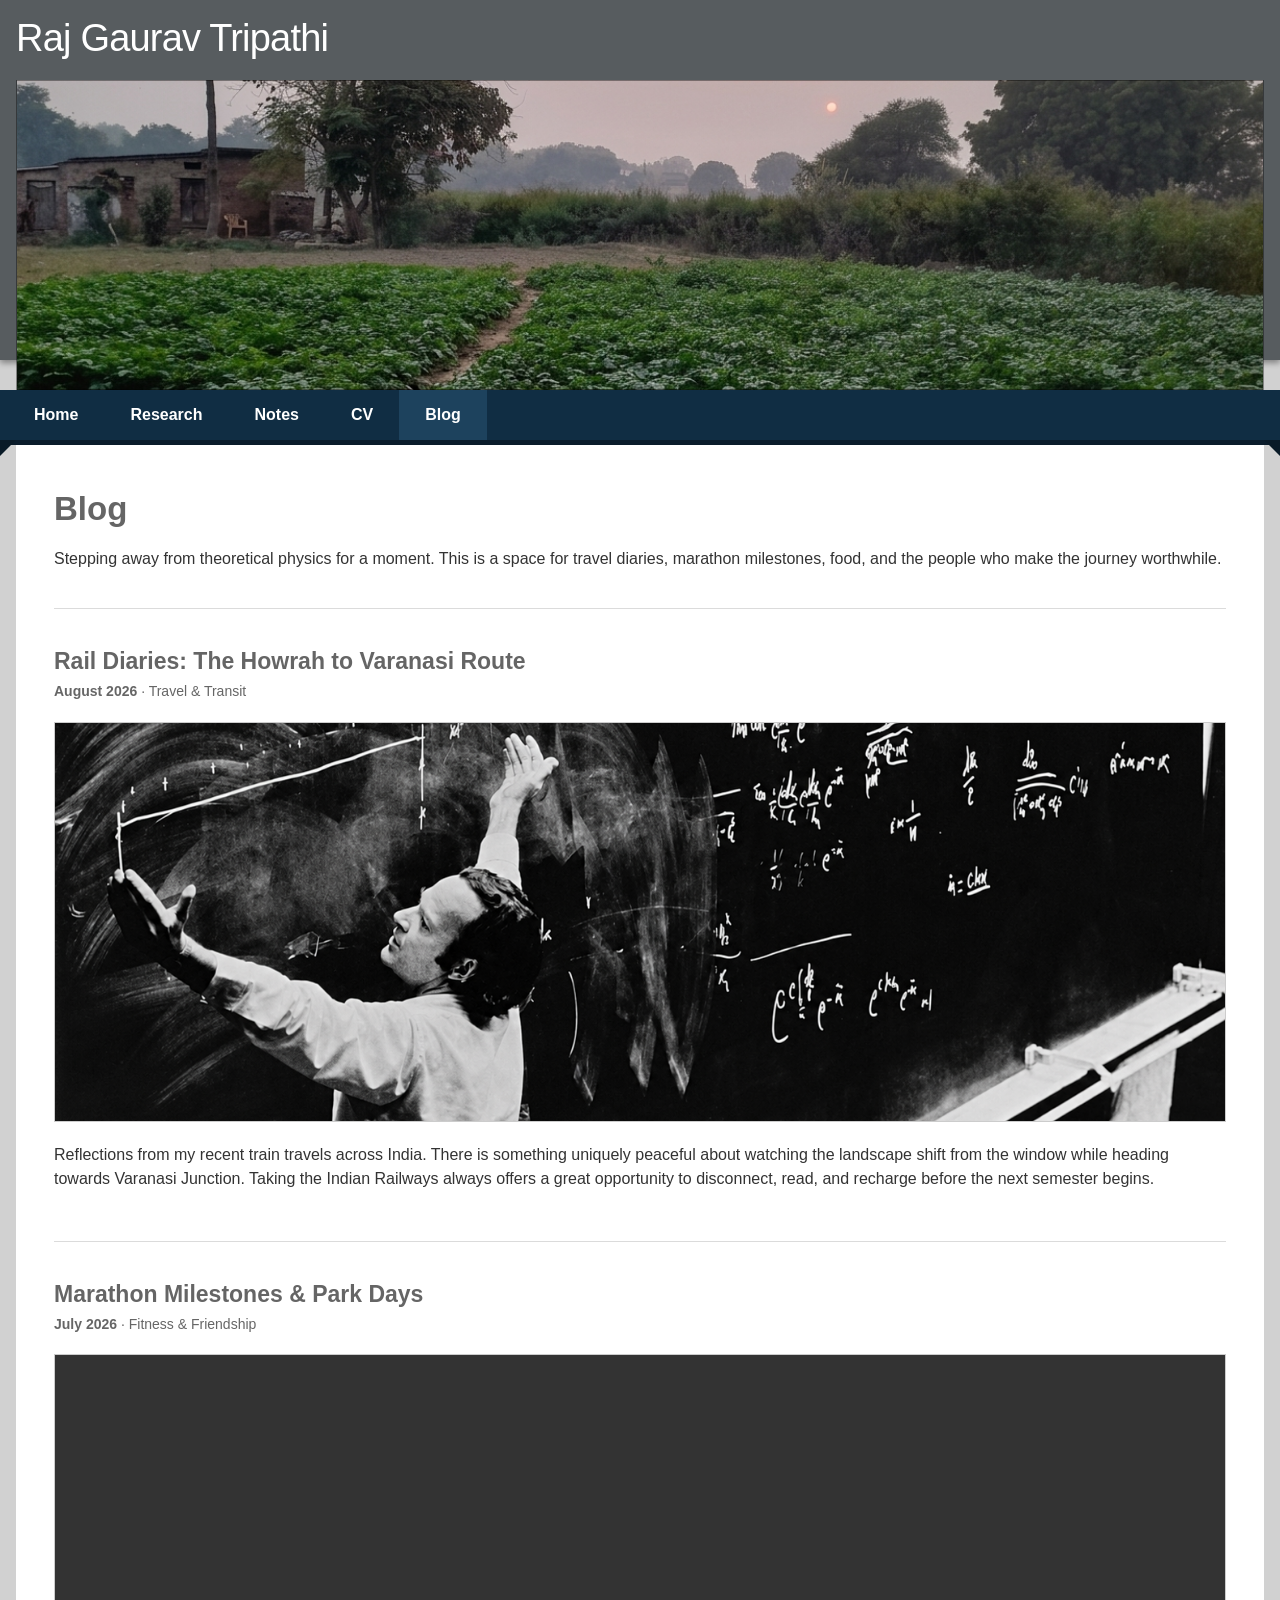
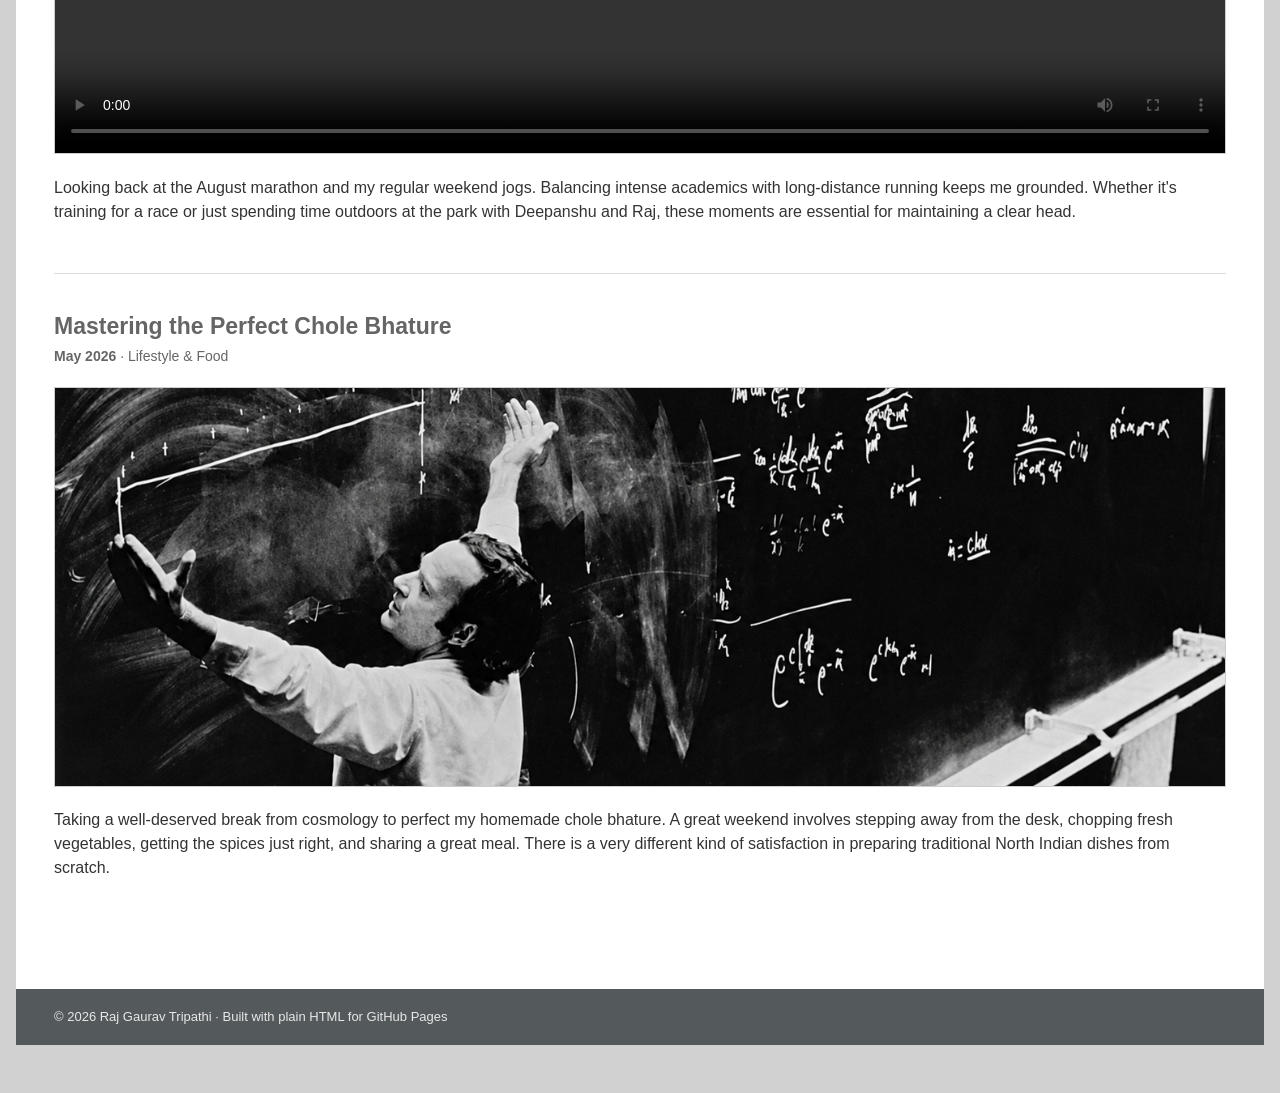
==== commit 5e996cf8: "Update blog.html" ====
--- a/blog.html
+++ b/blog.html
@@ -32,7 +32,7 @@
   <div class="site-shell">
     
     <!-- Hero banner image -->
-    <div class="hero" style="background-image: url('assets/Gemini_Chapaur.png'); background-position: center 3%; "role="img" aria-label="A dawn cityscape viewed from a hillside"></div>
+    <div class="hero" style="background-image: url('assets/Gemini_Chapaur.png'); background-position: center ; "role="img" aria-label="A dawn cityscape viewed from a hillside"></div>
     
     <!-- Site navigation menu (Perfectly matching your layout) -->
     <nav class="site-nav" aria-label="Main navigation">
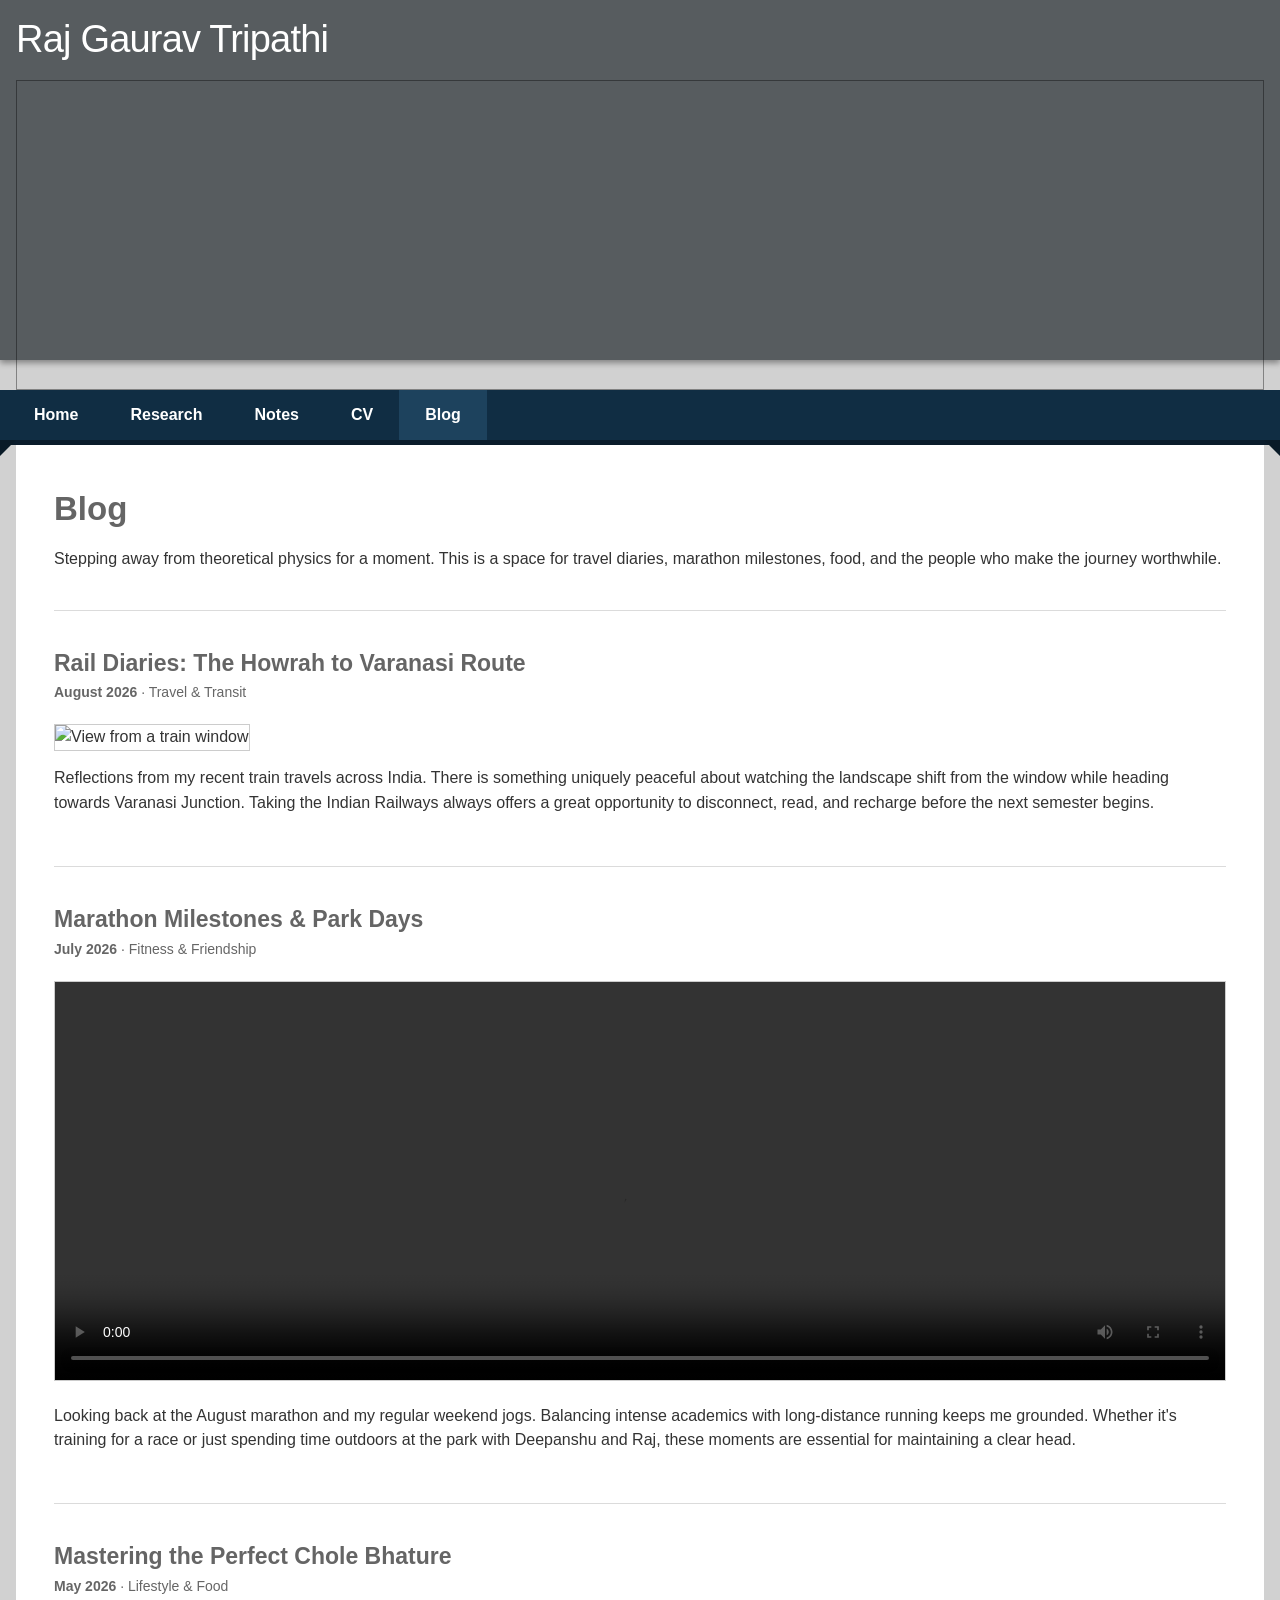
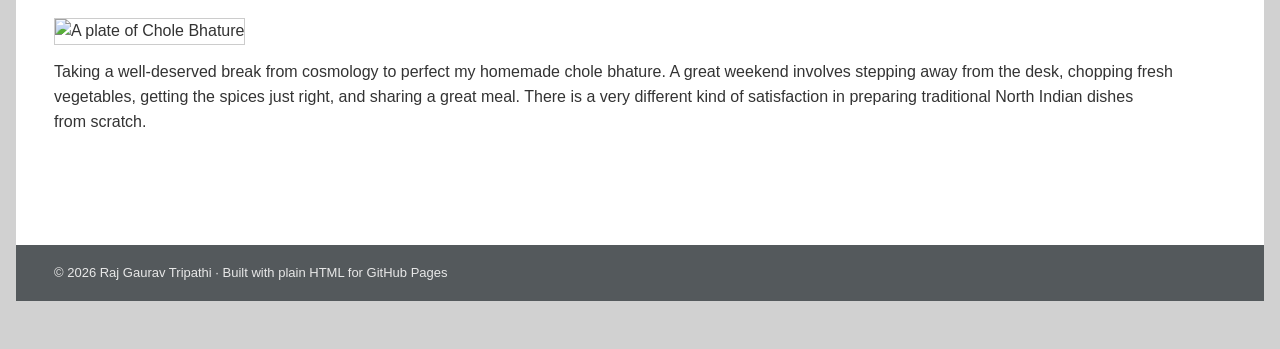
==== commit 5ed96385: "Add files via upload" ====
--- a/blog.html
+++ b/blog.html
@@ -4,6 +4,14 @@
   <!-- Meta tags for character set and responsive design -->
   <meta charset="utf-8" />
   <meta name="viewport" content="width=device-width, initial-scale=1" />
+  <meta name="author" content="Raj Gaurav Tripathi">
+  <meta name="theme-color" content="#102d43">
+  <meta property="og:image" content="https://raj-gaurav-tripathi.github.io/assets/og-card.jpg">
+  <meta property="og:image:width" content="1200">
+  <meta property="og:image:height" content="630">
+  <meta name="twitter:card" content="summary_large_image">
+  <link rel="manifest" href="site.webmanifest">
+  <link rel="preload" as="image" href="assets/hero-blog.webp" fetchpriority="high">
   <meta name="description" content="Personal blog of Raj Gaurav Tripathi." />
   
   <!-- Page title -->
@@ -32,7 +40,7 @@
   <div class="site-shell">
     
     <!-- Hero banner image -->
-    <div class="hero" style="background-image: url('assets/Gemini_Chapaur.png'); background-position: center ; "role="img" aria-label="A dawn cityscape viewed from a hillside"></div>
+    <div class="hero" style="background-image: url('assets/hero-blog.webp'); background-position: center ; "role="img" aria-label="A dawn cityscape viewed from a hillside"></div>
     
     <!-- Site navigation menu (Perfectly matching your layout) -->
     <nav class="site-nav" aria-label="Main navigation">
@@ -66,7 +74,7 @@
         <!-- Blog Image: 
              'width: 100%' makes it fill the column. 
              'max-height: 400px' and 'object-fit: cover' ensure it doesn't get too tall. -->
-        <img src="assets/hero-overlook.png" alt="View from a train window" style="width: 100%; max-height: 400px; object-fit: cover; border: 1px solid #ccc; margin-bottom: 15px;" />
+        <img src="assets/hero-home.webp" alt="View from a train window" style="width: 100%; max-height: 400px; object-fit: cover; border: 1px solid #ccc; margin-bottom: 15px;" />
         
         <p>Reflections from my recent train travels across India. There is something uniquely peaceful about watching the landscape shift from the window while heading towards Varanasi Junction. Taking the Indian Railways always offers a great opportunity to disconnect, read, and recharge before the next semester begins.</p>
       </article>
@@ -100,7 +108,7 @@
         <h2 style="margin-bottom: 5px;">Mastering the Perfect Chole Bhature</h2>
         <p style="color: #666; font-size: 14px; margin-top: 0;"><strong>May 2026</strong> · Lifestyle & Food</p>
         
-        <img src="assets/hero-overlook.png" alt="A plate of Chole Bhature" style="width: 100%; max-height: 400px; object-fit: cover; border: 1px solid #ccc; margin-bottom: 15px;" />
+        <img src="assets/hero-home.webp" alt="A plate of Chole Bhature" style="width: 100%; max-height: 400px; object-fit: cover; border: 1px solid #ccc; margin-bottom: 15px;" />
         
         <p>Taking a well-deserved break from cosmology to perfect my homemade chole bhature. A great weekend involves stepping away from the desk, chopping fresh vegetables, getting the spices just right, and sharing a great meal. There is a very different kind of satisfaction in preparing traditional North Indian dishes from scratch.</p>
       </article>
--- a/styles.css
+++ b/styles.css
@@ -5,7 +5,7 @@
 a { color: var(--link); text-decoration: none; } a:hover { text-decoration: underline; }
 .skip-link { position: fixed; z-index: 10; top: .5rem; left: .5rem; padding: .55rem .75rem; background: #fff; color: #111; transform: translateY(-150%); }.skip-link:focus { transform: translateY(0); }
 .site-header { height: 360px; padding-top: 10px; background: var(--header); box-shadow: 0 3px 6px rgba(0,0,0,.38); }.title-wrap { width: min(var(--max-width), calc(100% - 2rem)); margin: 0 auto; }.title-wrap a { color: #fff; font-size: 38px; font-weight: 400; letter-spacing: -.8px; }.title-wrap a:hover { text-decoration: none; }
-.site-shell { width: min(var(--max-width), calc(100% - 2rem)); margin: -280px auto 48px; }.hero { height: 310px; background: url('assets/hero-overlook.png') center 56% / cover no-repeat; border: 1px solid rgba(0,0,0,.38); }
+.site-shell { width: min(var(--max-width), calc(100% - 2rem)); margin: -280px auto 48px; }.hero { height: 310px; background: url('assets/hero-home.webp') center 56% / cover no-repeat; border: 1px solid rgba(0,0,0,.38); }
 .site-nav { position: sticky; top: 0; z-index: 100; display: flex; align-items: stretch; min-height: 50px; margin: 0 -18px; padding: 0 10px; background: var(--nav); box-shadow: 0 5px 0 #0a1c2b; }.site-nav::before, .site-nav::after { position: absolute; top: 100%; width: 0; height: 0; content: ''; border-top: 18px solid #091a27; }.site-nav::before { left: 0; border-right: 18px solid transparent; }.site-nav::after { right: 0; border-left: 18px solid transparent; }
 .site-nav a { display: flex; align-items: center; padding: 0 26px; color: #fff; font-size: 16px; font-weight: 600; white-space: nowrap; transition: background-color 0.3s ease;}.site-nav a:hover, .site-nav a.active { background: var(--nav-active); color: #fff; text-decoration: none; }
 .page-content { min-height: 700px; padding: 49px 38px 60px; background: var(--page); }.page-content h1 { margin: 0 0 18px; color: var(--heading); font-size: 26px; line-height: 1.2; }.page-content h2 { margin: 0 0 20px; color: var(--heading); font-size: 23px; line-height: 1.25; }.page-content h3 { margin: 22px 0 11px; color: #555; font-size: 18px; }.page-content p { margin: 0 0 20px; }.page-content hr { height: 1px; margin: 38px 0; border: 0; background: var(--line); }
@@ -21,3 +21,12 @@
 .site-nav a.active {
     view-transition-name: active-nav-tab;
 }
+
+/* Polish: anchor offset under the sticky nav, readable line length, focus, motion */
+html{scroll-padding-top:3.5rem}
+body{line-height:1.56;-webkit-font-smoothing:antialiased}
+.page-content p,.page-content li{text-wrap:pretty}
+.rp-lede,.rp-body>*{max-width:46rem}
+a:focus-visible,button:focus-visible{outline:2px solid #1757ad;outline-offset:2px}
+.site-nav a:focus-visible{outline:2px solid #fff;outline-offset:-5px}
+@media (prefers-reduced-motion:reduce){html{scroll-behavior:auto}}
